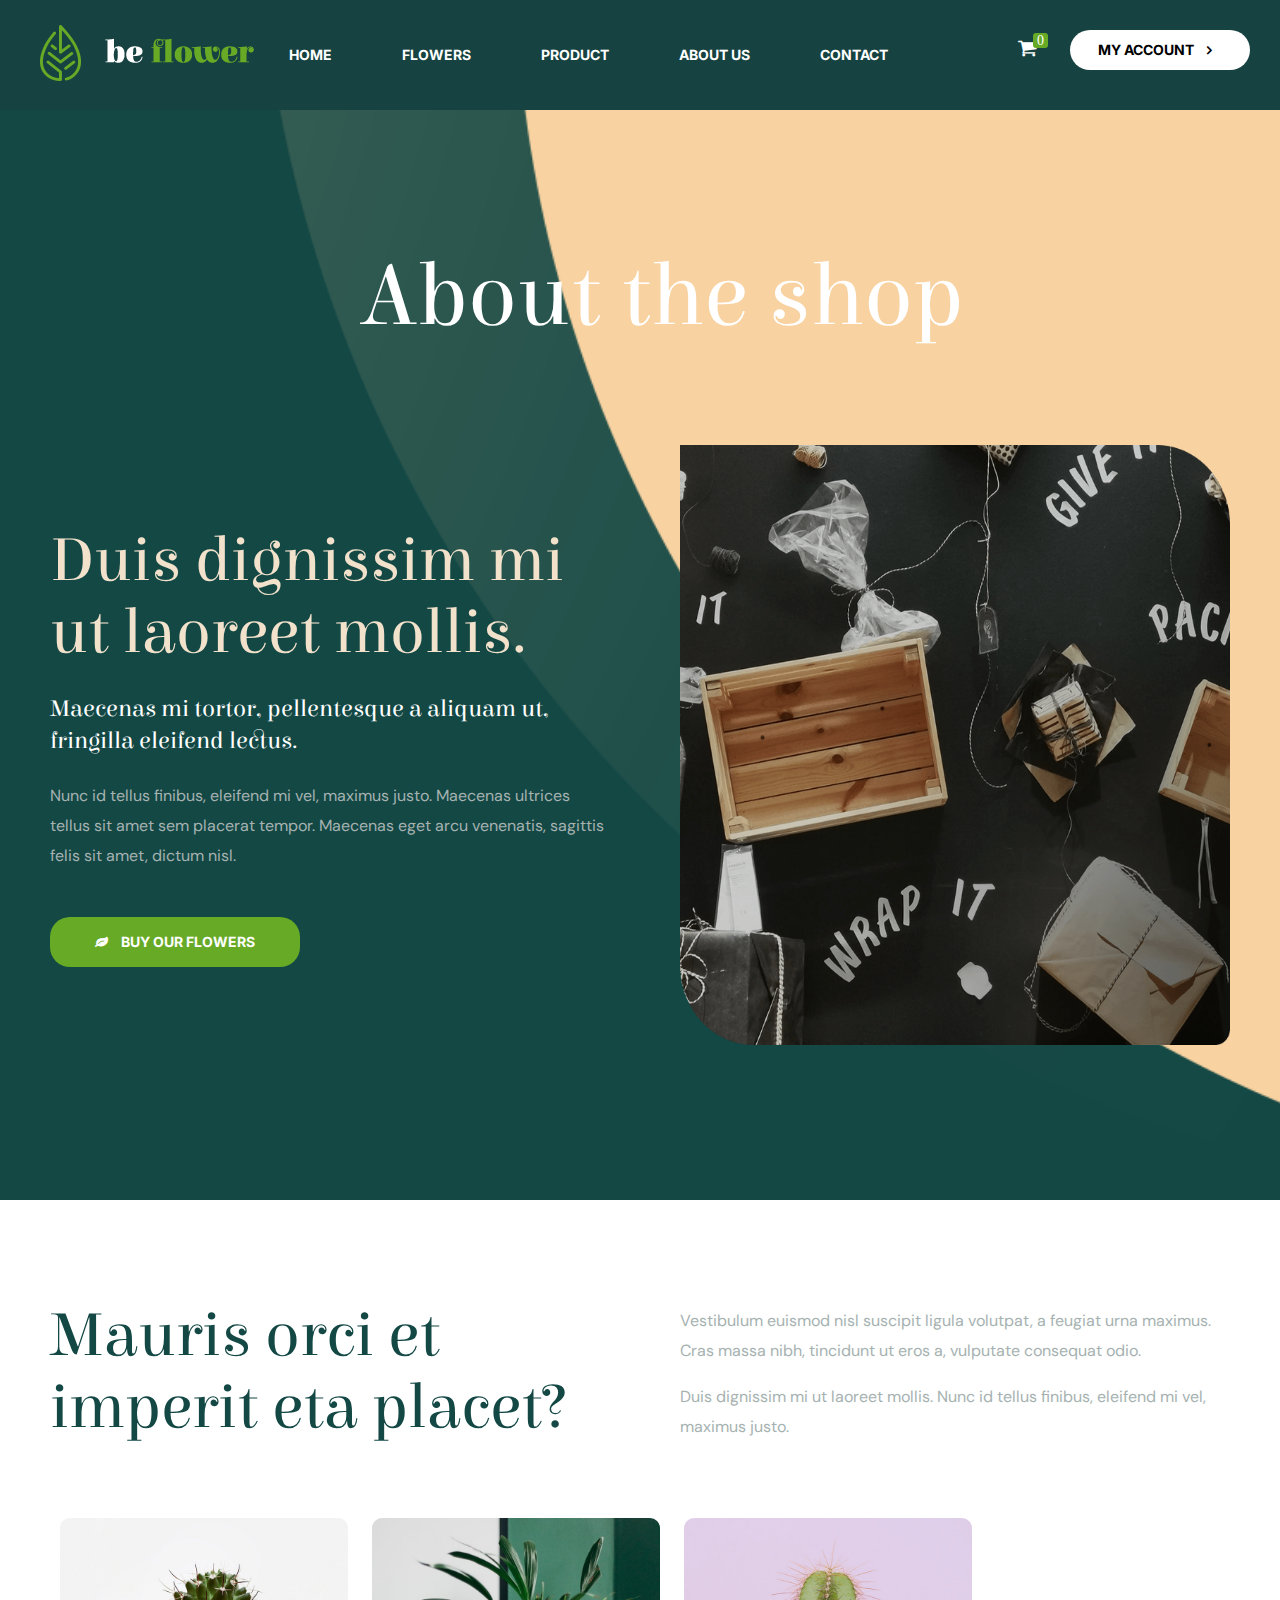
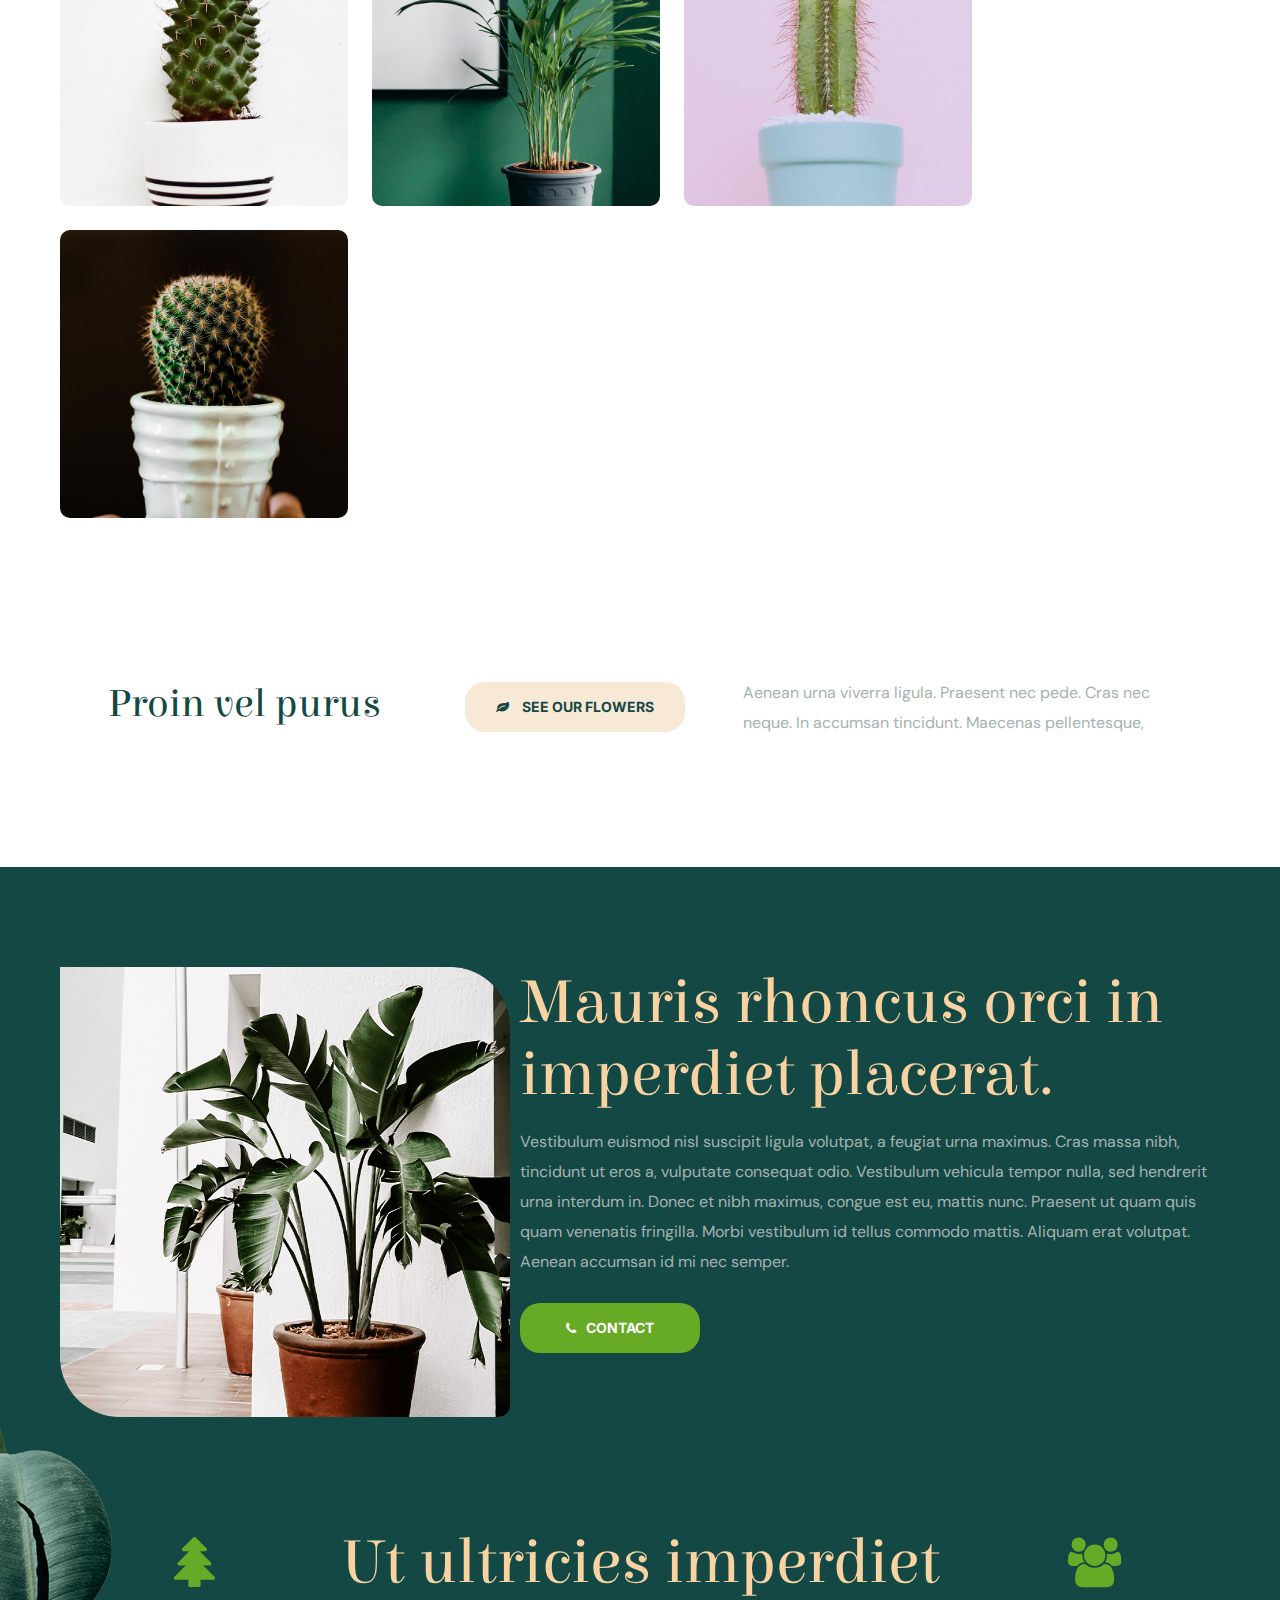
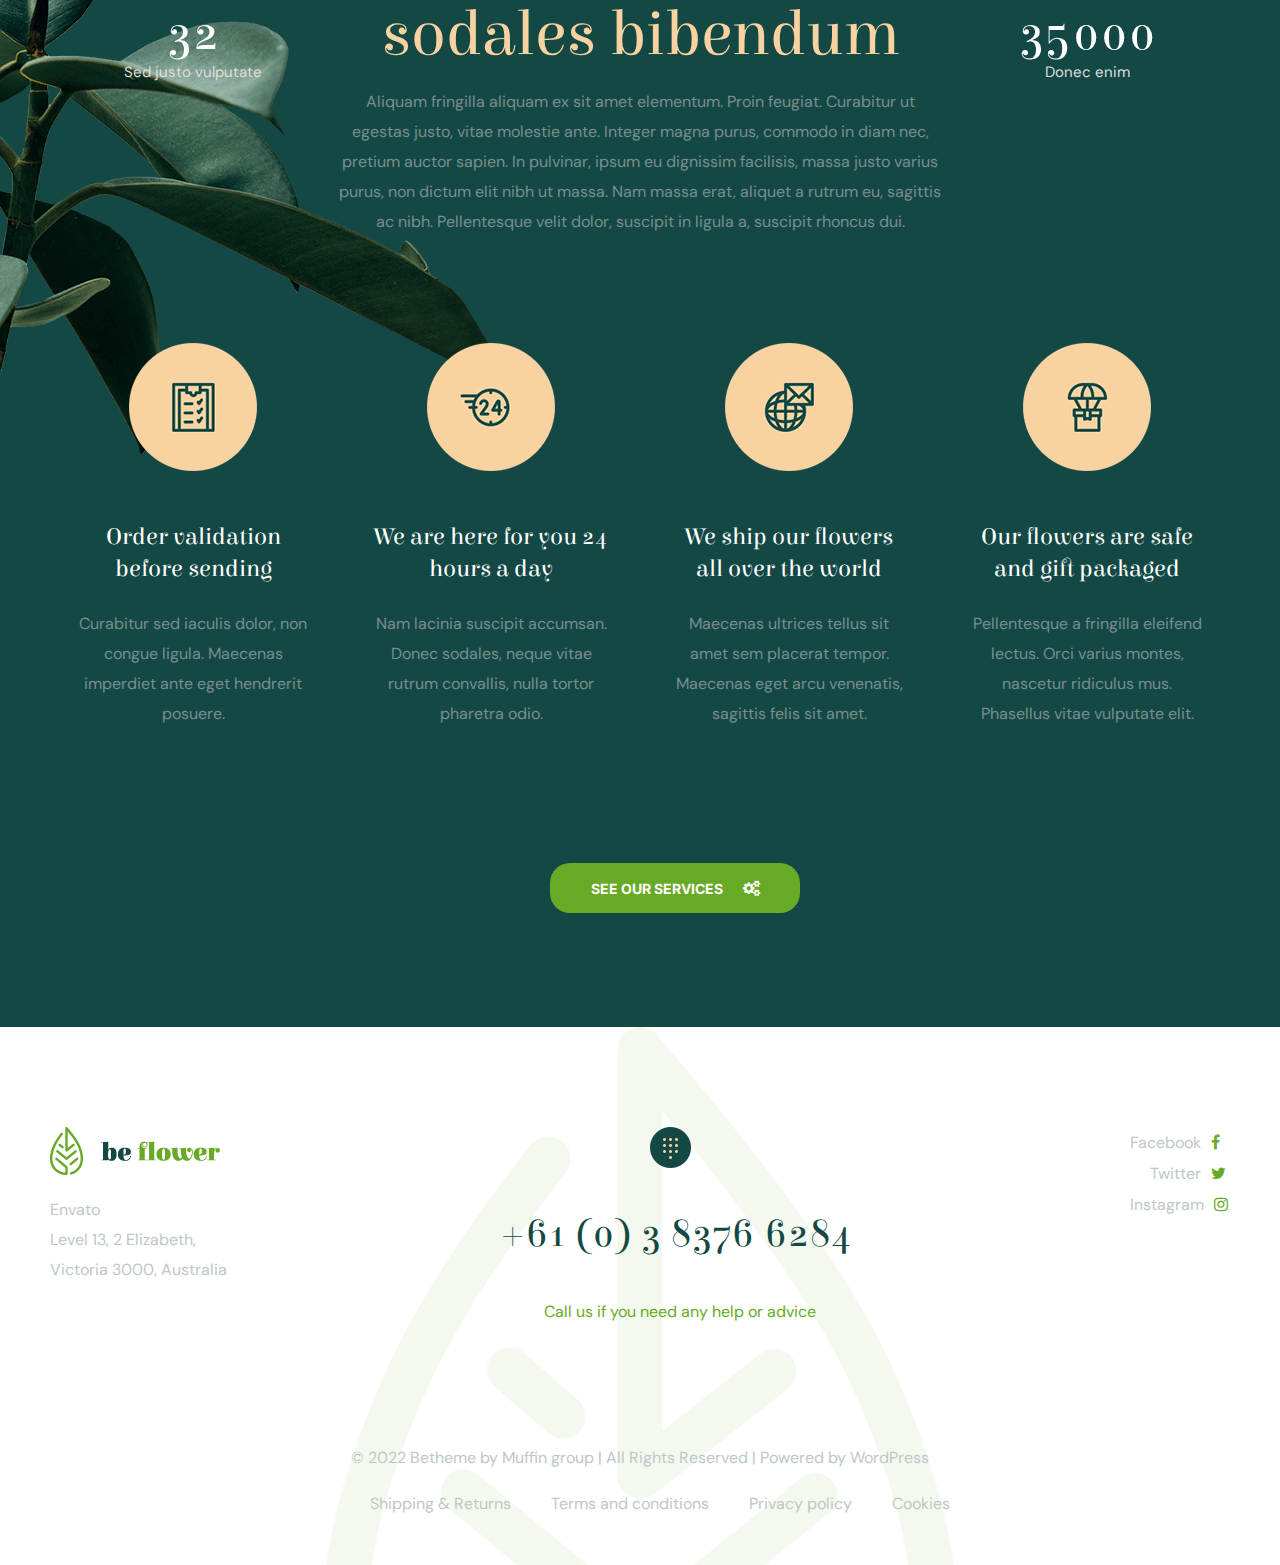
==== about.html @ 7f0ccb23 "first commit" ====
<!DOCTYPE html>
<html lang="en">
<head>
    <meta charset="UTF-8">
    <meta http-equiv="X-UA-Compatible" content="IE=edge">
    <meta name="viewport" content="width=device-width, initial-scale=1.0">
    <title>Beflower-AboutUs</title>
    <link rel="stylesheet" href="beflower.css">
    <link rel="stylesheet" href="font-awesome-4.7.0/css/font-awesome.min.css">

    <!-- navbar - .list , .right_anchor.
    homepage_content- .offer_b1,  -->

    <link href="https://fonts.googleapis.com/css2?family=Archivo:wght@600&family=Dancing+Script:wght@600&family=Elsie&family=Inter:wght@700&family=Lexend+Deca&family=Mada&family=Open+Sans:wght@500&family=Roboto&display=swap" rel="stylesheet">

    <!-- homepage_content- home_paragraph, 
    section2- .select_p1 -->

    <link href="https://fonts.googleapis.com/css2?family=Archivo:wght@600&family=Dancing+Script:wght@600&family=Elsie&family=Lexend+Deca&family=Mada&family=Open+Sans:wght@500&family=Roboto&display=swap" rel="stylesheet">

    <!--section2- flower select_p2, select_list,-->

    <link href="https://fonts.googleapis.com/css2?family=Archivo:wght@600&family=DM+Sans&family=Dancing+Script:wght@600&family=Inter:wght@700&family=Lexend+Deca&family=Mada&family=Open+Sans:wght@500&family=Roboto&display=swap" rel="stylesheet">

    <!-- inter-500 ---homepage-section5-leaf_text--->

    <link href="https://fonts.googleapis.com/css2?family=Archivo:wght@600&family=DM+Sans&family=Dancing+Script:wght@600&family=Inter:wght@500&family=Lexend+Deca&family=Mada&family=Open+Sans:wght@500&family=Roboto&display=swap" rel="stylesheet">

</head>
<body>
    <div class="aboutpage_bg">
        
        <!-- Top Navbar -->

        <!-- TOP NAVBAR LEFT SIDE -->

        <div class="navbar">
            <ul class="navbar_ul">
                <a class="anchor_left" href="index.html"><img src="images/about/flower2.png" class="navbar_logo"></a>
                <a class="anchor_left" href="index.html"><li class="list">home</li></a>
                <a class="anchor_left" href="flowers.html"><li class="list">flowers</li></a>
                <a class="anchor_left" href="product.html"><li class="list">product</li></a>
                <a class="anchor_left" href="about.html"><li class="list">about us</li></a>
                <a class="anchor_left" href="contact.html"><li class="list">contact</li></a>
            </ul>

            <!-- TOP NAVBAR RIGHT SIDE -->

            <div class="navbar_right_div">
                <a class="right_anchor" href="#"><i id="navbar_icon_cart" class="fa fa-shopping-cart" aria-hidden="true"><p class="cart_count">0</p></i>
                </a>
                <button class="navbar_button"><a class="right_anchor" href="#">my account <i id="right_button_icon" class="fa fa-angle-right" aria-hidden="true"></i>
                </a></button>
            </div>
        </div>
        <div class="aboutpage_content">
            <p class="about_paragraph">About the shop</p>
         </div>

         <!-- -------------  section 1 buy our flowers----------- -->

         <div class="about_usbg">
             <div class="about_content">
                 <p class="about_line1">Duis dignissim mi ut laoreet mollis.</p>
                 <p class="about_line2">Maecenas mi tortor, pellentesque a aliquam ut, fringilla eleifend lectus.</p>
                 <p class="about_line3">Nunc id tellus finibus, eleifend mi vel, maximus justo. Maecenas ultrices tellus sit amet sem placerat tempor. Maecenas eget arcu venenatis, sagittis felis sit amet, dictum nisl.</p>

                 <button class="about_b1"><a id="about_button" href="product.html"><i id="about_icon" class="fa fa-leaf" aria-hidden="true"></i>
                    buy our flowers</a>
                 </button>
                </div>
                <img src="images/about/flower2-home-pic2.png" class="about_pic">
            </div>
        </div>

        <!-- --------section 2 ------ ABOUT PAGE ---------- -->

        <div class="about_text">
            <p class="about_txt1">Mauris orci et imperit eta placet?</p>
            <div class="about_txt2">
            <p class="about_txt3">Vestibulum euismod nisl suscipit ligula volutpat, a feugiat urna maximus. Cras massa nibh, tincidunt ut eros a, vulputate consequat odio.</p>
            <p class="about_txt3">Duis dignissim mi ut laoreet mollis. Nunc id tellus finibus, eleifend mi vel, maximus justo.</p>
            </div>
        </div>

            <!-- ------------------aboutpage -- 4 pics--- section 3----------- -->

            <div class="display_four">
                <img src="images/about/flower2-about-pic3.jpg" class="about_d4">
                <img src="images/about/flower2-about-pic4.jpg" class="about_d4">
                <img src="images/about/flower2-about-pic5.jpg" class="about_d4">
                <img src="images/about/flower2-about-pic6.jpg" class="about_d4">
            </div>

            <!-- ----------  section 4----------------------- -->

            <div class="about_s4">
                <p class="s4_txt1">Proin vel purus</p>

                <button class="s4_b1"><a id="s4_button" href="contact.html"><i id="s4_icon" class="fa fa-leaf" aria-hidden="true"></i>
                    see our flowers</a>
                 </button>

                <div class="s4_txt2">
                <p class="s4_txt3">Aenean urna viverra ligula. Praesent nec pede. Cras nec neque. In accumsan tincidunt. Maecenas pellentesque,</p>
                </div>
            </div>

            <!-- ---------SECTION 5 --------------------------- -->

            <div class="s5_usbg">
                <img src="images/about/flower2-about-pic2.png" class="s5_pic">
                <div class="s5_content">
                    <p class="s5_line1">Mauris rhoncus orci in imperdiet placerat.</p>
                    <p class="s5_line2">Vestibulum euismod nisl suscipit ligula volutpat, a feugiat urna maximus. Cras massa nibh, tincidunt ut eros a, vulputate consequat odio. Vestibulum vehicula tempor nulla, sed hendrerit urna interdum in. Donec et nibh maximus, congue est eu, mattis nunc. Praesent ut quam quis quam venenatis fringilla. Morbi vestibulum id tellus commodo mattis. Aliquam erat volutpat. Aenean accumsan id mi nec semper.</p>
   
                    <button class="s5_b1"><a id="s5_button" href="contact.html">
                        <i id="s5_icon"class="fa fa-phone" aria-hidden="true"></i>contact</a>
                    </button>
                   </div>
               </div>
           </div>
           <!-- --------- section 6 -------------- -->

           <div class="s6_bg">
                <div class="s6_flexdiv">
                    <div class="tree_ic">
                        <i id="ic_img" class="fa fa-tree" aria-hidden="true"></i>
                        <p class="icon_count">32</p>
                        <p class="txticon">Sed justo vulputate
                        </p>
                    </div>
                    <div class="s6_center">
                        <p class="center_txt1">Ut ultricies imperdiet sodales bibendum</p>
                        <p class="center_txt2">Aliquam fringilla aliquam ex sit amet elementum. Proin feugiat. Curabitur ut egestas justo, vitae molestie ante. Integer magna purus, commodo in diam nec, pretium auctor sapien. In pulvinar, ipsum eu dignissim facilisis, massa justo varius purus, non dictum elit nibh ut massa. Nam massa erat, aliquet a rutrum eu, sagittis ac nibh. Pellentesque velit dolor, suscipit in ligula a, suscipit rhoncus dui.</p>
                    </div>
                    <div class="people_ic">
                        <i id="ic_img" class="fa fa-users" aria-hidden="true"></i>
                        <p class="icon_count">35000</p>
                        <p class="txticon">Donec enim</p>
                    </div>
                </div>

                <!-- -------- section 7 ----------------- -->

                <div class="s7_icon">
                    <div class="icon_content">
                        <img src="images/about/flower2-about-icon1.png" class="slide-top">
                        <div class="origin_div"></div>
                        <p class="icon_line1">Order validation before sending</p>
                        <p class="icon_line2">Curabitur sed iaculis dolor, non congue ligula. Maecenas imperdiet ante eget hendrerit posuere.</p>
                    </div>
                    <div class="icon_content">
                        <img src="images/about/flower2-about-icon2.png" class="slide-top">
                        <div class="origin_div"></div>
                        <p class="icon_line1">We are here for you 24 hours a day</p>
                        <p class="icon_line2">Nam lacinia suscipit accumsan. Donec sodales, neque vitae rutrum convallis, nulla tortor pharetra odio.</p>
                    </div>
                    <div class="icon_content">
                        <img src="images/about/flower2-about-icon3.png" class="slide-top">
                        <div class="origin_div"></div>
                        <p class="icon_line1">We ship our flowers all over the world</p>
                        <p class="icon_line2">Maecenas ultrices tellus sit amet sem placerat tempor. Maecenas eget arcu venenatis, sagittis felis sit amet.</p>
                    </div>
                    <div class="icon_content">
                        <img src="images/about/flower2-about-icon4.png" class="slide-top">
                        <div class="origin_div"></div>
                        <p class="icon_line1">Our flowers are safe and gift packaged</p>
                        <p class="icon_line2">Pellentesque a fringilla eleifend lectus. Orci varius montes, nascetur ridiculus mus. Phasellus vitae vulputate elit.</p>
                    </div> 
                </div>
                
                    <button class="contact_b1"><a id="contact_button" href="flowers.html">see our services<i id="ic_contact" class="fa fa-cogs" aria-hidden="true"></i></a>
                    </button>
            </div>

           <!-- ---------- section 8 footer ------------------- -->

           <div class="bottom_footer">
            <div class="footer_div">
                <div class="footer_leftdiv">
                    <img src="images/about/flower2-footer-logo.png" class="footer_logo">
                    <p class="footer_address">Envato <br>
                        Level 13, 2 Elizabeth,
                        Victoria 3000, Australia</p>
                </div> 
                <div class="footer_centerdiv">
                    <img src="images/about/flower2-footer-icon1.png" class="footer_center_icon">
                    <p class="center_line1">+61 (0) 3 8376 6284</p>
                    <p class="center_line2">Call us if you need any help or advice</p>
                </div> 
                <div class="footer_rightdiv">
                    <a class="anchor_right" href="#">Facebook</a><i id="ic_right" class="fa fa-facebook" aria-hidden="true"></i>
                    
                    <a class="anchor_right2" href="#">Twitter</a><i id="ic_right" class="fa fa-twitter" aria-hidden="true"></i>

                    <a class="anchor_right" href="#">Instagram</a><i id="ic_right" class="fa fa-instagram" aria-hidden="true"></i>
                </div>
            </div>
            <div class="footer_end">
                <p class="footer_line1">© 2022 Betheme by <a class="anchor_footer" href="#"> Muffin group</a> | All Rights Reserved | Powered by <a class="anchor_footer"  href="#">WordPress</a></p>
                <ul class="footer_ul">
                    <a class="footer_li" href="#"><li class="footer_li">Shipping & Returns</li></a>
                    <a class="footer_li" href="#"><li class="footer_li">Terms and conditions</li></a>
                    <a class="footer_li" href="#"><li class="footer_li">Privacy policy</li></a>
                    <a class="footer_li" href="#"><li class="footer_li">Cookies</li></a>
                </ul>
            </div>
         </div>
    
</body>
</html>
---- beflower.css ----
body{
    margin: 0px;
}
.homepage{
    margin: 0px;
    background-color: #134845;
}
/* ------------H O M E ---P A G E---------- */

.home_background{
    height: 900px;
    width: 100%;
    background-image: url(images/homepage/flower2-slider-bg.png);
    background-size: cover;
    border-style: none;
    background-color: #134845;
}

/* ------------NAVBAR--------------- */


.navbar{
    margin: 0px;
    height: 110px;
    width: 100%;
    display: flex;
    justify-content: space-between;
    background-color:rgb(22,67,65);
    position: fixed;
    z-index: 10;
}

/* ---------------TOP NAVBAR LEFT SIDE--------------- */

.navbar_ul{
    margin: 0px;
    list-style-type: none;
    display: flex;
    align-items: center;
}
.navbar_logo{
    display: flex;
    align-items: center;
    height: 60px;
}
.anchor_left{
    text-decoration: none;

}
.list{
    font-size: 14px;
    line-height: 60px;
    color: white;
    font-weight: 700;
    padding: 0px 35px;
    text-transform: uppercase;
    font-family: 'Inter', sans-serif;
}
.list:hover{
    color: #67AA25;
}


/* -----------TOP NAVBAR RIGHT SIDE------------*/

.navbar_right_div{
    padding: 20px;
    
}
.right_anchor{
    text-decoration: none;
    text-transform: uppercase;
    color: black;
    font-size: 14px;
    line-height: 14px;
    font-weight: 700;
    font-family: 'Inter', sans-serif;
}
#navbar_icon_cart{
    color: white;
    padding: 0px 20px;
    font-size: 20px;
    position: relative;
}
.cart_count{
    margin: 0px;
    height: 15px;
    width: 15px;
    font-size:14px;
    text-align: center;
    background-color: #67AA25;
    border-radius: 3px;
    position: absolute;
    top: -5px;
    left: 35px;
}
.navbar_button{
    margin: 10px;
    height: 40px;
    width: 180px;
    background-color: white;
    border-style: none;
    border-radius: 20px;
}
#right_button_icon{
    padding: 0px 10px;
    font-size: 14px;
    font-weight: 700;
}
.navbar_button:hover{
    background-color: rgb(233, 233, 233);
}


/*---------------- Homepage secion1 content---------------- */


.homepage_content{
    height: 560px;
    width: 600px;
    margin: 230px 0px 0px 100px;
    display:inline-block;
}
.home_paragraph{
    margin: 0px;
    font-size: 101px;
    color: white;
    font-family: 'Elsie', cursive;
    line-height: 103px;
}



#offer_button{
    text-decoration: none;
    color: white;
    text-align: center;
}
.offer_b1{
    margin:100px 0px 0px 0px;
    height:50px;
    width:180px;
    padding: 0px 10px;
    background-color: #67AA25;
    border-style: none;
    font-size: 13px;
    font-weight: 700;
    line-height: 47px;
    text-align: center;
    text-transform: uppercase;
    font-family: 'Inter', sans-serif;
    border-radius: 20px;
}
#b1_icon{
   padding-left: 10px;
    font-size: 13px;
}
.offer_b1:hover{
    background-color: darkgreen;
}

/*--------------- Home section 2 Flower Selection------------- */

.flower_select{
    margin: 0px;
    padding: 80px 50px 50px 50px;
    background-color: #134845;
    display: flex;
    justify-content: space-around;
}


/*------------------ flower section2 content---------------- */

.select_p1{
    font-size: 64px;
    color:#F8D2A1;
    font-family: 'Elsie', cursive;
}
.select_p2{
    font-size: 16px;
    line-height:2;
    color: white;
    font-family: 'DM Sans', sans-serif;
}

.select_ul{
    margin: 0px;
    padding: 0px;
    list-style-type: none;
}
.select_list{
    padding: 10px 0px;
    font-size:16px ;
    color: white;
    font-family: 'DM Sans', sans-serif;
}
#icselect{
    margin-right: 10px;
    color: #67AA25;
}
.select_button{
    margin-top: 30px;
    border-radius: 20px;
    background-color: #67AA25;
    border-style: none;
    padding: 15px 30px;
}
#ic_select{
    color: white;
}
.select_b2text{
    padding-left: 10px;
    font-size: 14px;
    text-align: center;
    text-transform: uppercase;
    font-family: 'Inter', sans-serif;
    text-decoration: none;
}
.select_button:hover{
    background-color: darkgreen;
}

/*--------------- section 3 latest products------------- */

.latest_product{
    margin: 0px;
    padding: 20px 10px;
    background-color: #134845;
}
.lp_p1{
    font-size: 24px;
    color:#F8D2A1;
    font-family: 'Elsie', cursive;
    padding-left: 50px;
}
.lp_maindiv{
    display: flex;
    justify-content: center;
}
.lp_subdiv{
   padding: 10px;
}
.lp_picbox{
    margin: 0px;
    height: 290px;
    width: 290px;
    border-radius: 10px;
    overflow: hidden;
}
.lp_pic{
    margin: 0px;
    border-radius: 10px;
    height: 290px;
    width: 290px;
    transition: transform 0.5s;
}
.lp_text{
    margin: 0px;
    padding-top: 10px;
    height: 70px;
    width: 290px;
}
.lp_p2{
    margin: 0px;
    text-align: center;
}
.lp_name{
    text-align: center;
    font-size: 24px;
    color: white;
    font-family: 'Elsie', cursive;
    text-decoration: none;
}
.lp_price{
    margin: 10px;
    font-size: 18px;
    color: #67AA25;
    text-align: center;
    font-family: 'DM Sans', sans-serif;
}
.lp_pic:hover{
    transform: scale(1.1);
}

/*------------------ section 4 tow profile images -----------*/

.profile_flexdiv{
    margin: 0px;
    padding: 50px;
    background-color: #134845;
    display: flex;
    justify-content: space-evenly;
}
.profile_overflow{
    margin: 0px;
    height:600px;
    width: 600px;
    overflow: hidden;
}

   
.profile_bg1{
    height:600px;
    width: 600px;
    background-image: url(images/homepage/flower2-products-pic10.jpg);
    background-size: cover;
    transition: transform 0.5s;
  
    
}
.profile_center{
    margin: 0px;
    height: 600px;
    width: 600px;
    background-color: rgba(116, 196, 35, 0.6);
    display: flex;
    justify-content: center;
    align-items: center;
    visibility: hidden;
}
.profile_pictxt{
    height: 100px;
    width: 600px;
    transition: transform 0.5s;
    

}
.profile_logo{
    padding: 0px 230px;
}
.profile_text{
    margin: 15px 0px;
    font-size: 26px;
    color: white;
    text-align: center;
    font-family: 'DM Sans', sans-serif;
}
.profile_bg1:hover .profile_pictxt{
    transform: scale(0.8);
}
.profile_bg1:hover{
    transform: scale(1.1);
}
.profile_bg1:hover .profile_center{
    visibility: visible;
}


/* img2 */

.profile_bg2{
    height:600px;
    width: 600px;
    background-image: url(images/homepage/flower2-products-pic9.jpg);
    background-size: cover;
    transition: transform 0.5s;
}
.profile_bg2:hover .profile_pictxt{
    transform: scale(0.8);
}
.profile_bg2:hover{
    transform: scale(1.1);
}
.profile_bg2:hover .profile_center{
    visibility: visible;
}

/* --------------- packing section 5-------------- */

/* ---------packing maindiv-------------- */

.packing_section{
    margin: 0px;
    height: 1300px;
    background-color: #134845;
}
.bg_leaf{
    height: 600px;
    width: 100%;
    background-image: url(images/homepage/flower2-section-bg2.png);
    background-size: cover;
}
.leaf_logo{
    margin: 0px;
    padding: 100px 0px 0px 130px;
    display: flex;
}
.logo_leaf{
    margin: 0px;
    height: 30px;
    width: 20px;
}
.logo_text{
    margin: 5px 10px;
    text-transform: uppercase;
    font-size: 13px;
    color: #5a7f7d;
    font-family: 'Inter', sans-serif;
}
.leaf_bgwhite{
    height: 700px;
    width: 1260px;
    background-color: white;
    border-radius: 20px;
    margin: 40px 40px;
    position: relative;
}
/* -------packing content part--------- */

.packing_content{
    height: 360px;
    width: 500px;
    margin: 80px 0px 0px 70px;
    display:inline-block;
}
.packing_line1{
    margin: 0px;
    font-size: 64px;
    color: #134845;
    font-family: 'Elsie', cursive;
    line-height: 72px;
}
.packing_line2{
    font-size: 16px;
    color: #a6b2b1;
    line-height: 30px;
    font-family: 'DM Sans', sans-serif;

}
#packing_button{
    text-decoration: none;
    color: white;
    text-align: center;
}
.packing_b1{
    margin:40px 0px 0px 0px;
    height:50px;
    width:250px;
    padding: 0px 30px;
    background-color: #67AA25;
    border-style: none;
    font-size: 14px;
    text-align: center;
    text-transform: uppercase;
    font-weight: 700;
    line-height: 14px;
    font-family: 'Inter', sans-serif;
    border-radius: 20px;
}
#b2_icon{
   padding-left: 10px;
    font-size: 13px;
}
.packing_b1:hover{
    background-color: darkgreen;
}
.packing_pic{
    height: 600px;
    width: 550px;
    position: absolute;
    right: 70px;
    bottom: 200px;
}

/* ---------packing 4 icon--------- */

.packing_icon{
    margin:170px 50px;
    position: absolute;
    display: flex;
    justify-content: center;
}
.icon_content{
    margin: 30px;
    padding: 10px 0px;
    height: 380px;
    width: 250px;
}
.slide-top{
    padding: 0px 55px;
}
.origin_div{
    margin: 20px 115px;
    height: 2px;
    width: 5px;
    background-color: #67AA25;
    visibility: hidden;
    transition: transform 0.5s;
    transform-origin: center;
}
.icon_content:hover .origin_div{
    transform: scaleX(20);
    visibility: visible;
}
.icon_content:hover .slide-top{-webkit-animation:slide-top 0.5s cubic-bezier(.25,.46,.45,.94) both;animation:slide-top 0.5s cubic-bezier(.25,.46,.45,.94) both}

@-webkit-keyframes slide-top{0%{-webkit-transform:translateY(0);transform:translateY(0)}100%{-webkit-transform:translateY(-10px);transform:translateY(-10px)}}@keyframes slide-top{0%{-webkit-transform:translateY(0);transform:translateY(0)}100%{-webkit-transform:translateY(-10px);transform:translateY(-10px)}}

.icon_line1{
    font-size: 24px;
    line-height: 32px;
    font-family: 'Elsie', cursive;
    text-align: center;
    color: white;
}
.icon_line2{
    font-size: 16px;
    line-height: 30px;
    font-family: 'DM Sans', sans-serif;
    text-align: center;
    color: #7a8e8d;
}

/* ------------section 6 footer----------- */

.bottom_footer{
    background-image: url(images/homepage/flower2-footer-bg.png);
    background-size: cover;
    width: 100%;
}
.footer_div{
    padding: 100px 50px;
    margin:0px;
    height: 200px;
    display: flex;
    justify-content: space-between;
}
.footer_leftdiv{
    height: 160px;
    width: 180px;
}
.footer_address{
    font-size:16px ;
    line-height:30px;
    color:#bec7c6;
    font-family: 'DM Sans', sans-serif;
}
.footer_centerdiv{
    height: 200px;
    width: 360px;
}
.footer_center_icon{
    margin: 0px 150px;
}
.center_line1{
    font-size:40px ;
    line-height:45px ;
    color:#134845;
    font-family: 'Elsie', cursive;
}
.center_line2{
    text-align: center;
    font-size:16px ;
    line-height:30px;
    color:#67aa25;
    font-family: 'DM Sans', sans-serif;
}
.footer_rightdiv{
    height: 85px;
    width: 100px;
}
.anchor_right{
    margin-right:10px;
    font-size:16px ;
    line-height:30px ;
    color:#bec7c6 ;
    text-decoration: none;
    font-family: 'DM Sans', sans-serif;

}
.anchor_right2{
    margin:0px 10px 0px 20px;
    font-size:16px ;
    line-height:30px ;
    color:#bec7c6 ;
    text-decoration: none;
    font-family: 'DM Sans', sans-serif;

}
#ic_right{
    font-size:16px;
    line-height: 30px;
    color: #67aa25;

}
.anchor_right:hover{
    color: #67aa25;
    text-decoration: underline;
}
.anchor_right2:hover{
    color: #67aa25;
    text-decoration: underline;
}

/* ---bottom footer ul------------- */


.footer_line1{
    text-align: center;
    color: #bec7c6;
    font-size: 16px;
    line-height: 30px;
    font-family: 'DM Sans', sans-serif;
}
.anchor_footer{
    text-decoration: none;
    color: #bec7c6;
    font-size: 16px;
    line-height: 30px;
    font-family: 'DM Sans', sans-serif;

}
.anchor_footer:hover{
    color: #67aa25;
    text-decoration: underline;
}
.footer_end{
    padding-bottom: 30px;
}
.footer_ul{
    display: flex;
    justify-content: center;
}

.footer_li{
    margin: 0px 10px;
    list-style-type: none;
    text-decoration: none;
    color: #bec7c6;
    font-size: 16px;
    line-height: 30px;
    font-family: 'DM Sans', sans-serif;
}
.footer_li:hover{
    color: #67aa25;
    text-decoration: underline;
}
/* --------------end homepage -------end ----end    ----- */


/* -----------------Page 2 ------Flower Page ---------------- */

body{
    margin: 0px;
}
/*---------------- flowerpage secion1 content---------------- */

.flowerpage_bg{
    margin: 0px;
    height: 500px;
    width: 100%;
    background-image: url(images/flowers/flower2-section-bg1.png);
    background-size: cover;
    border-style: none;
    background-color: #134845;
}

.flowerpage_content{
    height: 95px;
    width: 610px;
    margin: 300px 0px 0px 420px;
    display:inline-block;
}
.flower_paragraph{
    margin: 0px;
    font-size: 90px;
    color: white;
    font-family: 'Elsie', cursive;
    line-height: 95px;
}

/* ------------------- Flower Section 2 --------------------- */

.flower_section2{
    margin: 0px;
    padding: 90px 0px 50px 0px;
    display: flex;
    justify-content: space-evenly;
}
.right_s2{
    padding-top: 30px;
    height: 400px;
    width: 400px;
}
.center_s2{
    height: 430px;
    width: 410px;
    background-color:#599a18;
    border-radius: 10px;
    display: flex;
    justify-content: center;
    align-items: center;
    transition: transform 5s;
}
.s2_line1{
    text-align: center;
    margin: 0px;
    font-size:90px ;
    line-height: 90px;
    color:white ;
    font-family: 'Elsie', cursive;
}
.s2_line2{
    text-align: center;
    font-size:24px ;
    line-height:32px ;
    color:#134845;
    font-family: 'Elsie', cursive;
}
.left_s2{
    padding-top: 30px;
    height: 400px;
    width: 400px;
}
.center_s2:hover{
    background-color:#67aa25;
}


/* --------------- flower section 3 -------------- */

.flower_section3{
    margin: 0px;
}
.s3_textbox{
    margin: 0px 300px 30px 300px;
    /* height: 220px; */
    width:750px;

}
.textbox_l1{
    margin: 0px;
    font-size:64px ;
    line-height:72px ;
    color:#134845;
    text-align: center;
    font-family: 'Elsie', cursive;
}
.textbox_l2{
    font-size:16px ;
    line-height:30px ;
    color:#a6b2b1;
    text-align: center;
    font-family: 'DM Sans', sans-serif;
}

/* ---------section 3 hover part ------------ */

.s3_box{
    margin: 0px 300px 100px 300px;
    height:200px;
    width:750px;
}

.s3box_flex{
    margin-bottom: 20px;
    background-color: #F5F5F5;
    display: flex;
    justify-content: space-between;
}

.box_l1{
    margin: 20px;
    font-size:24px ;
    line-height:35px ;
    color:#134845;
    text-align: center;
    font-family: 'Elsie', cursive;
}

.box_l2{
    padding: 15px;
    display: flex;
    background-color: #F5F5F5;
}
.bx1{
    text-align: center;
    padding: 5px;
    height: 30px;
    border-radius: 8px;
    background-color: white;
}
.bx2{
    text-align: center;
    padding: 5px;
    margin-left: 10px;
    height: 30px;
    border-radius: 8px;
    background-color: white;
}

.anchor_boxl2{
    font-size:16px ;
    line-height:35px;
    color:#999999;
    text-align: center;
    text-decoration: none;
    font-family: 'DM Sans', sans-serif;
}
.bx1:hover{
    background-color: #E7E7E7;
}
.bx2:hover{
    background-color: #E7E7E7;
}
/* -------button contact flower page2--section 4--- */

#contact_button{
    text-decoration: none;
    color: white;
    text-align: center;
}
.contact_b1{
    margin:50px 0px 100px 550px;
    height:50px;
    width:250px;
    padding: 0px 30px;
    background-color: #67AA25;
    border-style: none;
    font-size: 14px;
    text-align: center;
    text-transform: uppercase;
    font-weight: 700;
    line-height: 14px;
    font-family: 'Inter', sans-serif;
    border-radius: 20px;
}
#ic_contact{
   padding-left: 20px;
    font-size: 16px;
}
.contact_b1:hover{
    background-color: darkgreen;
}


/* xxxxxxxxxxxxxxxxx end flower page2 xxxxxxxxxxxxxxxxxxxx */




/* -------------------------------------------------------
            --------products page 4 ------------------
--------------------------------------------------------- */


.productpage_content{
    height: 95px;
    width: 610px;
    margin: 250px 0px 0px 450px;
    display:inline-block;
}
.product_paragraph{
    margin: 0px;
    font-size: 90px;
    color: white;
    font-family: 'Elsie', cursive;
    line-height: 95px;
}

/* -----------------product headbar---------- */

.product_headbar{
    height: 80px;
    margin: 50px 50px;
    background-image: url(images/products/stripes_5_b.png);
    display: flex;
    justify-content: space-between;
}
.product_result{
    margin: 30px;
    font-size: 16px;
    color:#a8a8a8;
    font-family: 'DM Sans', sans-serif;
}
.sorting{
    margin:25px;
    padding: 0px 10px;
    border-radius: 20px;
    color: #67aa25;
    border-style: none;
    background-color: #E7E7E7;
    height: 35px;

}
.sorting_option{
    border-style: none;
    color: #67aa25;
    font-size: 14px;
    font-family: 'DM Sans', sans-serif;

}

/* ------------ section 1-4 latest product display--------- */


.product_maindiv{
    margin: 50px 0px;
    display: flex;
    justify-content: center;
}
.product_subdiv{
   padding: 10px;
}
.product_picbox{
    margin: 0px;
    height: 400px;
    width: 400px;
    border-radius: 10px;
    overflow: hidden;
}
.product_pic{
    margin: 0px;
    border-radius: 10px;
    height: 400px;
    width: 400px;
    transition: transform 0.5s;
}
.product_text{
    margin: 0px;
    padding-top: 10px;
    height: 70px;
    width: 400px;
}
.product_p{
    margin: 0px;
    text-align: center;
}
.product_name{
    text-align: center;
    font-size: 24px;
    line-height: 32px;
    color:#134845;
    font-family: 'Elsie', cursive;
    text-decoration: none;
}
.product_price{
    margin: 10px;
    font-size: 18px;
    line-height: 30px;
    color: #67AA25;
    text-align: center;
    font-family: 'DM Sans', sans-serif;
}
.product_pic:hover{
    transform: scale(1.1);
}

/* ---- xxxxxxxxx end product page xxxxxxxxxx ----- */

/* -----------------------------------------------------
------------ About US Page 4 -------------------------
----------------------------------------------------- */


.aboutpage_bg{
    margin: 0px;
    height: 1200px;
    width: 100%;
    background-image: url(images/about/flower2-section-bg1.png);
    background-position: center;
    background-size: cover;
    border-style: none;
    background-color: #134845;
}

.aboutpage_content{
    height: 95px;
    width: 610px;
    margin: 250px 0px 0px 360px;
    display:inline-block;
}
.about_paragraph{
    margin: 0px;
    font-size: 90px;
    color: white;
    font-family: 'Elsie', cursive;
    line-height: 95px;
}

/* ---------------- section 1 buy our flower------------ */

.about_usbg{
    margin: 100px 50px;
    display: flex;
    justify-content: space-between;
}
/* -------ABOUT content part--------- */

.about_content{
    height: 360px;
    width: 560px;
    margin: 80px 0px 0px 0px;
}
.about_line1{
    margin: 0px;
    font-size: 64px;
    color: #f2e1cb;
    font-family: 'Elsie', cursive;
    line-height: 72px;
}
.about_line2{
    font-size: 24px;
    color: #ffffff
    ;
    font-family: 'Elsie', cursive;
    line-height: 32px;
}
.about_line3{
    font-size: 16px;
    color:#a6b2b1;
    line-height: 30px;
    font-family: 'DM Sans', sans-serif;

}
#about_button{
    text-decoration: none;
    color: white;
    text-align: center;
}
.about_b1{
    margin:30px 0px 0px 0px;
    height:50px;
    width:250px;
    padding: 0px 30px;
    background-color: #67aa25;
    border-style: none;
    font-size: 14px;
    text-align: center;
    text-transform: uppercase;
    font-weight: 700;
    line-height: 14px;
    font-family: 'Inter', sans-serif;
    border-radius: 20px;
}
#about_icon{
   padding-right: 10px;
    font-size: 13px;
}
.about_b1:hover{
    background-color: darkgreen;
}
.about_pic{
    height: 600px;
    width: 550px;
}

/* ---------- about text section 2---------- */

.about_text{
    margin: 0px 50px;
    display: flex;
    justify-content: space-between;
}
.about_txt1{
    margin-top: 100px;
    width: 600px;
    font-size: 64px;
    color:#134845;
    font-family: 'Elsie', cursive;
    line-height: 72px;
}
.about_txt2{
    margin-top: 90px;
    width: 550px;

}
.about_txt3{
    font-size:16px;
    color:#a6b2b1;
    font-family: 'DM Sans', sans-serif;
    line-height: 30px;
}

/* -------- section 3 -- about page -- 4 pics ---- */

.display_four{
    margin:0px 50px 50px 50px;
}
.about_d4{
    margin: 10px;
    height: 288px;
    width: 288px;
    border-radius: 10px;
}
/* -----------section about 4------- */

.about_s4{
    margin: 0px 50px 100px 50px;
    display: flex;
    justify-content: space-evenly;
}
.s4_txt1{
    margin-top: 100px;
    width: 300px;
    font-size: 40px;
    color:#134845;
    font-family: 'Elsie', cursive;
    line-height: 45px;
}
#s4_button{
    text-decoration: none;
    text-align: center;
    color:#134845;
}
.s4_b1{
    margin-top: 100px;
    height:50px;
    width:220px;
    padding: 0px 10px;
    background-color:#f8e9d7 ;
    border-style: none;
    font-size: 14px;
    text-align: center;
    text-transform: uppercase;
    font-weight: 700;
    line-height: 14px;
    font-family: 'Inter', sans-serif;
    border-radius: 20px;
}
#s4_icon{
   padding-right: 10px;
    font-size: 13px;
    color:#134845;
}
.s4_b1:hover{
    background-color:#f9dfbe ;
}
.s4_txt2{
    margin-top: 80px;
    width: 430px;

}
.s4_txt3{
    font-size:16px;
    color:#a6b2b1;
    font-family: 'DM Sans', sans-serif;
    line-height: 30px;
}

/* --------- section 5----------- */

.s5_usbg{
    margin:0px;
    padding:100px 50px 10px 50px;
    background-color: #134845;
    display: flex;
    justify-content: space-evenly;
}
/* -------ABOUT content part--------- */

.s5_content{
    height: 405px;
    width: 700px;
    margin:0px;
}
.s5_line1{
    margin: 0px;
    font-size: 64px;
    color:#f8d2a1;
    font-family: 'Elsie', cursive;
    line-height: 72px;
}
.s5_line2{
    font-size: 16px;
    color:#a6b2b1;
    line-height: 30px;
    font-family: 'DM Sans', sans-serif;

}
#s5_button{
    text-decoration: none;
    color: white;
    text-align: center;
}
.s5_b1{
    margin:10px 0px 0px 0px;
    height:50px;
    width:180px;
    padding: 0px 30px;
    background-color: #67aa25;
    border-style: none;
    font-size: 14px;
    text-align: center;
    text-transform: uppercase;
    font-weight: 700;
    line-height: 14px;
    font-family: 'Inter', sans-serif;
    border-radius: 20px;
}
#s5_icon{
   padding-right: 10px;
    font-size: 13px;
}
.s5_b1:hover{
    background-color: darkgreen;
}
.s5_pic{
    height: 450px;
    width: 450px;
}

/* ------------ section 6 ------------- */


.s6_bg{
    margin: 0px;
    height: 1200px;
    width: 100%;
    background-color: #134845;
    background-image: url(images/about/flower2-section-bg2.png);
    background-repeat: no-repeat;
}
.s6_flexdiv{
    padding: 100px 50px 0px 50px;
    display: flex;
    justify-content: space-evenly;
}

.tree_ic{
    height:160px;
    width: 140px;
}
#ic_img{
    margin: 10px 0px 20px 50px;
    font-size: 50px;
    line-height: 50px;
    color: #67aa25;

}
.icon_count{
    text-align: center;
    margin: 0px;
    font-size: 50px;
    color:white;
    font-family: 'Elsie', cursive;
    line-height: 55px;
}

.txticon{
    margin: 0px;
    text-align: center;
    font-size: 15px;
    color:#dedede;
    line-height: 20px;
    font-family: 'DM Sans', sans-serif;
}

.s6_center{
    width: 610px;
}

.center_txt1{
    margin: 0px;
    text-align: center;
    font-size: 64px;
    color:#f8d2a1;
    font-family: 'Elsie', cursive;
    line-height: 72px;
}

.center_txt2{
    text-align: center;
    font-size: 16px;
    color:#7a8e8d;
    line-height: 30px;
    font-family: 'DM Sans', sans-serif;
}

.people_ic{
    height: 160px;
    width: 140px;
}

/* ---------- about us section 7 ------------- */

.s7_icon{
    margin:50px;
    display: flex;
    justify-content: center;
}

/* ---xxxxxxxxxx end page about us xxxxxxxxxxxxxx ------- */
/* -----------------------------------------------------
------------ CONTACT US Page 5 -------------------------
----------------------------------------------------- */


.contactpage_bg{
    margin: 0px;
    height: 1400px;
    width: 100%;
    background-image: url(images/contact/flower2-section-bg1.png);
    background-position: center;
    background-size: cover;
    border-style: none;
    background-color: #134845;
}

.contactpage_content{
    height: 95px;
    width: 610px;
    margin: 250px 0px 0px 380px;
    display:inline-block;
}
.contact_paragraph{
    text-align: center;
    margin: 0px;
    font-size: 90px;
    color: white;
    font-family: 'Elsie', cursive;
    line-height: 95px;
}

/* ------------ section 1 contact form ------------ */

.formbg_white{
    margin: 80px 50px;
    padding: 80px;
    height: 600px;
    width: 1100px;
    border-radius: 20px;
    background-color: white;
    background-image: url(images/contact/flower2-footer-bg.png);
    display: flex;
}

.contact_form{
    margin: 0px;
    height: 550px;
    width: 550px;
}
.form_pic{
    margin: 0px;
    height: 550px;
    width: 550px;
}
.form_txt{
    font-size:40px ;
    line-height:45px ;
    color:#134845;
    font-family: 'Elsie', cursive;
}
.form_ip{
    margin:0px 0px 15px 10px ;
    padding-left: 10px;
    border-radius: 60px;
    border-style: none;
    color: #134845;
    height: 30px;
    width: 480px;
    background-color: #F4F9F0;
    font-family: 'DM Sans', sans-serif;
}
.form_ipm{
    margin:0px 0px 15px 10px ;
    padding-left: 10px;
    border-radius: 20px;
    border-style: none;
    color: #134845;
    height: 200px;
    width: 480px;
    background-color: #F4F9F0;
    font-family: 'DM Sans', sans-serif;
}

.form_button{
    margin-left: 10px;
    border-radius: 60px;
    height: 40px;
    width: 480px;
    font-size: 14px;
    line-height: 14px;
    border-style: none;
    text-transform: uppercase;
    background-color: #67aa25;
    color: white;
    font-family: 'Inter', sans-serif;
    font-weight: 700;
}
.form_button:hover{
    background-color: #599a18;
}

/* ------- section 2 ----------------- */

.call_flex{
    margin: 0px;
    background-color:#134845;
    display: flex;
    justify-content: space-evenly;
}
.call_txt{
    text-align: center;
    margin: 0px;
    font-size: 24px;
    color:#f8d2a1;
    font-family: 'Elsie', cursive;
    line-height: 32px;
}
.call_no{
    text-align: center;
    margin: 0px;
    font-size: 40px;
    color:white;
    font-family: 'Elsie', cursive;
    line-height: 45px;
}

/* ----------- section 3 --------------- */

.address_div{
    background-color: #134845;
    padding: 50px 0px 100px 0px;
}
.add_txt{
    margin-left: 450px;
    width: 450px;
}
.add_l1{
    text-align: center;
    font-size: 24px;
    color:#f8d2a1;
    font-family: 'Elsie', cursive;
    line-height: 32px;
}
.add_l2{
    text-align: center;
    margin: 0px;
    font-size: 40px;
    color:white;
    font-family: 'Elsie', cursive;
    line-height: 45px;
}

/* --------------- section 4 map ------------- */

.google_map{
    margin: 0px;
    background-color: #134845;
    padding: 10px 50px 100px 50px;
}
.gmap{
    height: 350px;
    width: 1250px;
}
/* -------------- xxxxxxxxxxx END PAGE XXXXXXXXXXX------------- */


/* ----------------------  DETAIL  PAGE ---------------------- */

/* ------SECTION 1 --------------- */
.detailpage_bg{
    margin: 0px;
    height: 500px;
    width: 100%;
    background-image: url(images/detail/flower2-section-bg1.png);
    background-size: cover;
    border-style: none;
    background-color: #134845;
}

.detailpage_content{
    height: 95px;
    width: 610px;
    margin: 300px 0px 0px 420px;
    display:inline-block;
}
.detail_paragraph{
    margin: 0px;
    font-size: 90px;
    color: white;
    font-family: 'Elsie', cursive;
    line-height: 95px;
}


.flower_detail{
    height: 450px;
    margin: 100px;
    display: flex;
    justify-content: space-evenly;
}
.left_img{
    height: 500px;
    width: 500px;
}
.right_detail{
    width: 600px;
}
.flower_name{
    margin: 0px;
    font-size: 35px;
    color:#134845;
    font-family: 'Elsie', cursive;
    line-height: 40px;
}
.hr_line{
    color:  lightgrey;
}
.flower_cost{
    margin: 0px;
    font-size: 30px;
    color:#67aa25;
    font-family: 'Elsie', cursive;
    line-height: 30px;
}
.flower_txt{
    font-size: 16px;
    color:#7a8e8d;
    line-height: 30px;
    font-family: 'DM Sans', sans-serif;
}

.type_box{
    margin: 0px;
    width:600px;
}

.type_flex{
    background-color:#FCFCFC;
    display: flex;
}

.type_l1{
    margin:10px 120px 10px 30px ;
    font-size:16px ;
    line-height:32px ;
    color:#a6b2b1;
    text-align: center;
    font-family: 'DM Sans', sans-serif;
}


.type{
    margin:10px;
    width: 300px;
    border-radius: 20px;
    color: #67aa25;
    border-style: none;
    background-color: #E7E7E7;
    height: 35px;

}
.type_option{
    border-style: none;
    color: #67aa25;
    font-size: 14px;
    font-family: 'DM Sans', sans-serif;
}

.ip_number{
    padding-left: 10px;
    margin-top:20px ;
    height: 40px;
    width: 50px;
    border-style: none;
    border-radius: 60px;
    background-color: #E7E7E7;
}
#type_button{
    text-decoration: none;
    color: white;
    text-align: center;
}
.type_b1{
    margin-left: 20px;
    height:40px;
    width:200px;
    padding: 0px 30px;
    background-color: #67AA25;
    border-style: none;
    font-size: 14px;
    text-align: center;
    text-transform: uppercase;
    font-weight: 700;
    line-height: 14px;
    font-family: 'Inter', sans-serif;
    border-radius: 20px;
}
.type_b1:hover{
    background-color: darkgreen;
}
.catogery_txt{
    color: #a6b2b1;
    font-size: 16px;
    line-height:30px ;
    font-family: 'DM Sans', sans-serif;
}
#anchor_catogery{
    color: #67aa25;
    text-decoration: none;
}
.txt_icon{
    color: #a6b2b1;
    font-size: 16px;
    line-height:30px ;
    font-family: 'DM Sans', sans-serif;
}
#txt_ic{
    margin-left: 20px;
    color: #a6b2b1;
}
#txt_ic:hover{
    color: blue;
}

/* ------------description section 3- ------ */

.description_bg{
    margin:0px 100px;
    height: 700px;
}


.desc_p1{
    margin:10px;
    color: #67aa25;
    font-size: 16px;
    line-height:17px ;
    font-weight: 700;
    font-family: 'DM Sans', sans-serif;
}

.desc_usbg{
    margin: 50px 50px;
    display: flex;
    justify-content: space-between;
}
/* -------details content part--------- */

.desc_content{
    height: 360px;
    width: 500px;
    margin: 80px 0px 0px 0px;
}
.desc_line1{
    margin: 0px;
    font-size: 64px;
    color:#134845;
    font-family: 'Elsie', cursive;
    line-height: 74px;
}
.desc_line2{
    font-size: 16px;
    color: #a6b2b1;
    font-family: 'DM Sans', sans-serif;
    line-height: 30px;
}
.desc_flex{
    display: flex;
}
.desc_c1{
    margin: 0px;
    color:#a6b2b1;
    padding: 20px;
    border-bottom: 1px solid lightgrey;
    font-size: 16px;
    line-height:30px ;
    font-weight: 700;
    font-family: 'DM Sans', sans-serif;
}
.desc_c2{
    color: #a6b2b1;
    margin-left: 10px;
    padding: 20px;
    width: 400px;
    border-bottom: 1px solid lightgrey;
    font-size: 16px;
    color:#a6b2b1;
    line-height: 30px;
    font-family: 'DM Sans', sans-serif;
}
.desc_line3{
    font-size: 16px;
    color:#a6b2b1;
    line-height: 30px;
    font-family: 'DM Sans', sans-serif;
}
.desc_link{
    font-size: 16px;
    color:#67aa25;
    line-height: 30px;
    font-family: 'DM Sans', sans-serif;
    text-decoration: none;
}
#desc_ic{
    margin-left: 10px;
    font-size: 16px;
    color:#a6b2b1;
    line-height: 30px;
}
.desc_pic{
    height: 550px;
    width: 500px;
    border-radius: 12px;
}
/* -------- detalis page section 4 logo icon-------- */

.description_icon{
    margin:0px 50px;
    display: flex;
    justify-content: space-evenly;
}

.icon_bx{
    margin: 50px;
    padding: 10px 0px;
    width: 180px;
}
.img_ic{
    padding: 0px 55px;
}

.icon_l1{
    font-size: 20px;
    line-height: 30px;
    font-family: 'Inter', sans-serif;
    text-align: center;
    color:#134845;
}

/* -------details page section 5 part--------- */

.desc_s5{
    margin:0px 50px 50px 50px;
    display: flex;
    justify-content: space-evenly;
}
.s5_desc{
    padding-top: 30px;
    height: 400px;
    width: 510px;
    margin:0px;
}
.s5_l1{
    margin: 0px;
    font-size: 64px;
    color:#134845;
    font-family: 'Elsie', cursive;
    line-height: 72px;
}
.s5_l2{
    font-size: 16px;
    color:#a6b2b1;
    line-height: 30px;
    font-family: 'DM Sans', sans-serif;

}

.s5_img{
    height: 550px;
    width: 550px;
}

/* ----------- section6 detalis page-------- */

.d_product{
    margin: 0px 50px;
    padding: 20px 10px;
}
.d_p1{
    font-size: 24px;
    color:#134845;
    font-family: 'Elsie', cursive;
    padding-left: 50px;
}
.d_maindiv{
    display: flex;
}
.d_subdiv{
   padding: 10px;
}
.d_picbox{
    margin: 0px;
    height: 400px;
    width: 400px;
    border-radius: 10px;
    overflow: hidden;
}
.d_pic{
    margin: 0px;
    border-radius: 10px;
    height: 400px;
    width: 400px;
    transition: transform 0.5s;
}
.d_text{
    margin: 0px;
    padding-top: 10px;
    height: 70px;
    width: 400px;
}
.d_p2{
    margin: 0px;
    text-align: center;
}
.d_name{
    text-align: center;
    font-size: 24px;
    color: #134845;
    font-family: 'Elsie', cursive;
    text-decoration: none;
}
.d_price{
    margin: 10px;
    font-size: 18px;
    color: #67AA25;
    text-align: center;
    font-family: 'DM Sans', sans-serif;
}
.d_pic:hover{
    transform: scale(1.1);
}

/* -----------xxxxxxxxxxx end details page xxxxxxxxxxxx---- */

























































@media screen and (min-width: 320px) and (max-width: 768px){

.home_background{
        height: 350px;
        width: 100%;
        background-size: cover;
    }
.navbar{
    margin: 0px;
    height: 80px;
    width: 100%;
    display: flex;
}
.navbar_ul{
    padding-left: 5px;
    
}
.navbar_logo{
    margin: 0px;
    height: 30px;
}
.list{
    font-size: 8px;
    padding: 0px 10px;
}
.navbar_right_div{
    padding: 0px;
    width: 80px;
    
}
.right_anchor{
    font-size: 7px;
}
#navbar_icon_cart{
    margin:20px 0px 0px 20px ;
    font-size: 12px;
}
.cart_count{
    margin: 0px;
    height: 7px;
    width: 7px;
    font-size:7px;
    border-radius: 1px;
    top: 0px;
    left: 28px;
}
.navbar_button{
    margin-top: 0px;
    height: 18px;
    width: 70px;
    border-radius: 10px;
}
#right_button_icon{
    padding: 2px;
    font-size: 7px;
}



/* section 1 content media screen*/
/* 560
600 */

.homepage_content{
    margin: 380px 0px 0px 30px;
    height: 230px;
    width: 430px;
}
.home_paragraph{
    margin: 0px;
    font-size: 50px;
    line-height: 1;
}
.offer_b1{
    margin: 30px 0px 0px 0px;
    height:40px;
    width:150px;
    padding: 0px 5px;
    font-size: 12px;
    border-radius: 20px;
}
#b1_icon{
   padding-left: 5px;
    font-size: 12px;
}



/* section 2 flower selection media screen */

.flower_select{
    margin: 0px;
    padding: 300px 30px 50px 30px;
    flex-direction: column;
}


/* flower section2 content */

.flower_pic{
    height: 450px;
    width: 420px;
}
.select_p1{
    font-size: 35px;
    margin: 25px 0px;
}
.select_p2{
    font-size: 16px;
    line-height:1.5;
}
.select_list{
    padding: 3px 0px;
    font-size:15px;
}
#icselect{
    margin-right: 5px;
}
.select_button{
    margin-top: 15px;
    border-radius: 10px;
    padding: 10px 15px;
}
#ic_select{
    font-size: 14px;
    color: white;
}
.select_b2text{
    padding-left: 10px;
    font-size: 14px;
}


/*---------------- section 3 latest products---------- */

.lp_p1{
    font-size: 24px;
    padding-left: 140px;
}
.lp_maindiv{
    flex-direction: column;

}
.lp_picbox{
    margin: 0px 70px;
    height: 290px;
    width: 290px;
    border-radius: 10px;
}
.lp_pic{
    margin: 0px;
    border-radius: 10px;
    height: 290px;
    width: 290px;
   
}
.lp_text{
    margin: 0px 0px 50px  70px;
    padding: 15px 0px;
    height: 70px;
    width: 290px;
}
.lp_p2{
    margin: 0px;
}
.lp_name{
    font-size: 24px;
    
}
.lp_price{
    margin: 10px;
    font-size: 18px;
}

/*------------------ section 4 tow profile images -----------*/

.profile_flexdiv{
    margin: 0px;
    padding: 20px 40px;
    flex-direction: column;
}
.profile_overflow{
    margin: 20px 0px;
    height:400px;
    width: 400px;
}
.profile_bg1{
    margin: 0px;
    height:400px;
    width: 400px;
}
.profile_center{
    margin: 0px;
    height:400px;
    width: 400px;
}
.profile_pictxt{
    height: 150px;
    width: 300px;
}
.profile_logo{
    padding: 0px 90px;
}
.profile_text{
    margin: 15px 0px;
    font-size: 20px;
}
.profile_bg2{
    height:400px;
    width: 400px;
}

/* --------section 5 ----------packing safe------ */

.packing_section{
    margin: 0px;
    height: 2370px;
}
.bg_leaf{
    height: 300px;
    width: 100%;
}
.leaf_logo{
    margin: 0px;
    padding: 50px 0px 0px 65px;
}
.logo_leaf{
    margin: 0px;
    height: 30px;
    width: 20px;
}
.logo_text{
    margin: 5px 10px;
    font-size: 13px;
}
.leaf_bgwhite{
    height: 1000px;
    width: 430px;
    border-radius:20px;
    margin: 20px 20px;
    flex-direction: column;
}
/* -------packing content part--------- */

.packing_content{
    height: 310px;
    width: 360px;
    margin: 50px 0px 0px 35px;
}
.packing_line1{
    margin: 0px;
    font-size: 50px;
    line-height: 60px;
}
.packing_line2{
    font-size: 15px;
    line-height: 30px;
   
}
.packing_b1{
    margin: 30px 0px 0px 70px;
    height:40px;
    width:200px;
    padding: 0px 20px;
    font-size: 12px;
}
#b2_icon{
   padding-left: 10px;
    font-size: 12px;
}
.packing_pic{
    height: 420px;
    width: 360px;
    right: 35px;
    bottom: 200px;
    top: 450px;
}

/* ---------packing 4 icon--------- */

.packing_icon{
    margin:700px 90px;
   flex-direction: column;
}
.icon_content{
    margin: 30px;
    padding: 10px 0px;
    height: 250px;
    width: 250px;
}
.slide-top{
    padding: 0px 55px;
}
.origin_div{
    margin: 20px 115px;
    height: 2px;
    width: 5px;
}
.icon_line1{
    font-size: 16px;
    line-height: 20px;
    text-align: center;
}
.icon_line2{
    font-size: 16px;
    line-height: 20px;
    text-align: center;
    
}

/* ------------section 6 footer----------- */
.footer_div{
    padding: 100px 50px;
    margin:0px;
    height: 650px;
    flex-direction: column;
}
.footer_leftdiv{
    height: 120px;
    width: 180px;
}
.footer_logo{
    height: 60px;
    width: 180px;
}
.footer_address{
    font-size:16px ;
    line-height:30px;
}
.footer_centerdiv{
    height: 200px;
    width: 360px;
}
.footer_center_icon{
    margin: 150px 180px 0px 180px;
}
.center_line1{
    text-align: center;
    font-size:30px ;
    line-height:45px ;
}
.center_line2{
    text-align: center;
    font-size:16px ;
}
.footer_rightdiv{
    margin: 250px 0px 100px 300px;
    height: 85px;
    width: 100px;
}
.anchor_right{
    margin-right:10px;
    font-size:16px ;
    line-height:30px ;
}
.anchor_right2{
    margin:0px 10px 0px 20px;
    font-size:16px ;
    line-height:30px ;
}

/* ---bottom footer ul------------- */
.bottom_footer{
    background-image: url(images/flower2-footer-bg.png);
    width: 100%;
    background-position: center;
}

.footer_line1{
    margin: 0px;
    text-align: center;
    font-size: 12px;
}
.anchor_footer{
    font-size: 12px;
}
.footer_end{
    padding-bottom: 30px;
}
.footer_li{
    margin-left: 1px;
    font-size: 12px;
}



/* ------------page 2 flower ------------ */

.flowerpage_bg{
    margin: 0px;
    height: 300px;
    width: 100%;
}

.flowerpage_content{
    height: 95px;
    width: 305px;
    margin: 100px 0px 0px 170px;
}
.flower_paragraph{
    margin: 0px;
    font-size: 50px;
    line-height: 50px;
}

/* ----------- section 1-------------------- */

.flower_section2{
    margin: 50px 0px;
    padding: 50px 50px 0px 50px;
    flex-direction: column;
}
.right_s2{
    margin-bottom: 20px;
    height: 400px;
    width: 400px;
}
.center_s2{
    height: 430px;
    width: 410px;
    border-radius: 10px;
}
.s2_line1{
   
    margin: 0px;
    font-size:90px ;
    line-height: 90px;
}
.s2_line2{
    font-size:24px ;
    line-height:32px ;
}
.left_s2{
    padding-top: 30px;
    height: 400px;
    width: 400px;
}



/* --------------- flower section 3 -------------- */

.flower_section3{
    margin: 50px 0px;
}
.s3_textbox{
    margin: 50px;
    width:400px;

}
.textbox_l1{
    margin: 0px;
    font-size:64px ;
    line-height:72px ;
}
.textbox_l2{
    font-size:16px ;
    line-height:30px ;
}

/* ---------section 3 hover part ------------ */
.s3_box{
    margin:0px 50px;
    height:650px;
    width:400px;
}
.s3box_flex{
    margin-bottom: 20px;
    flex-direction: column;
}
.box_l1{
    margin: 20px;
    font-size:16px ;
    line-height:35px ;
}

.box_l2{
    padding: 15px;
    flex-direction: column;
}
.bx1{
    padding: 5px;
    height: 30px;
    border-radius: 8px;
}
.bx2{
    padding: 5px;
    margin-top: 10px;
    height: 30px;
    border-radius: 8px;
}
.anchor_boxl2{
    font-size:16px ;
    line-height:35px;
}
.contact_b1{
    margin:50px 0px 50px 140px;
    height:50px;
    width:250px;
    padding: 0px 30px;
    font-size: 14px;
    font-weight: 700;
    line-height: 14px;
}
#ic_contact{
   padding-left: 10px;
    font-size: 16px;
}

/* -------------------------------------------------------
            --------products page 4 ------------------
--------------------------------------------------------- */


.productpage_content{
    height: 95px;
    width: 310px;
    margin: 120px 0px 0px 150px;
}
.product_paragraph{
    margin: 0px;
    font-size: 50px;
    line-height: 95px;
}

/* -----------------product headbar---------- */

.product_headbar{
    height: 80px;
    margin: 50px 30px;
}
.product_result{
    margin:30px 15px;
    font-size: 14px;
}
.sorting{
    margin:25px;
    padding: 0px 5px;
    height: 30px;
}

/* ----------- product page section 1 ------------ */

.product_maindiv{
    margin: 50px 45px;
    flex-direction: column;
}
.product_subdiv{
    margin:20px 0px ;
   padding: 0px;
}
/* -----------------------------------------------------
------------ About US Page 4 -------------------------
----------------------------------------------------- */


.aboutpage_bg{
    margin: 0px;
    height: 1550px;
    width: 100%;
}

.aboutpage_content{
    height: 50px;
    width: 310px;
    margin: 200px 0px 0px 100px;
}
.about_paragraph{
    text-align: center;
    margin: 0px;
    font-size: 60px;
    line-height: 65px;
}

/* ---------------- section 1 buy our flower------------ */

.about_usbg{
    margin: 100px 50px;
    flex-direction: column;
}
/* -------ABOUT content part--------- */

.about_content{
    height: 460px;
    width: 400px;
    margin: 80px 0px 0px 0px;
}
.about_line1{
    margin: 0px;
    font-size: 44px;
    line-height: 42px;
    color:#d98921;
}
.about_line2{
    font-size: 24px;
    line-height: 32px;
}
.about_line3{
    font-size: 18px;
    line-height: 30px;
}
.about_b1{
    margin:30px 0px 0px 80px;
    height:50px;
    width:220px;
    padding: 0px 10px;
    font-size: 14px;
    line-height: 14px;
}
.about_pic{
    height: 500px;
    width: 390px;
}
/* ---------- about text section 2---------- */

.about_text{
    margin: 0px 50px;
    flex-direction: column;
}
.about_txt1{
    text-align: center;
    margin-top: 80px;
    width: 390px;
    font-size: 44px;
    color:#134845;
    font-family: 'Elsie', cursive;
    line-height: 42px;
}
.about_txt2{
    text-align: center;
    margin-top: 0px;
    width: 400px;

}
.about_txt3{
    font-size:16px;
    color:#a6b2b1;
    font-family: 'DM Sans', sans-serif;
    line-height: 30px;
}

/* -------- section 3 -- about page -- 4 pics ---- */

.display_four{
    margin:0px 50px 50px 80px;
}
.about_d4{
    margin: 30px;
    height: 288px;
    width: 288px;
    border-radius: 10px;
}
/* -----------section about 4------- */

.about_s4{
    margin: 0px 50px 100px 50px;
    flex-direction: column;
}
.s4_txt1{
    margin: 50px 50px 0px 70px;
    width: 300px;
    font-size: 40px;
    line-height: 45px;
}
.s4_b1{
    margin: 50px 50px 0px 100px;
}
.s4_txt2{
    margin: 50px 0px 0px 0px;
    width: 390px;
    text-align: center;

}
/* --------- section 5----------- */

.s5_usbg{
    margin:0px;
    padding:100px 50px 10px 50px;
    background-color: #134845;
   flex-direction: column;
}
/* -------ABOUT content part--------- */

.s5_content{
    height: 500px;
    width: 400px;
    margin:50px 0px 50px 0px;
}
.s5_line1{
    text-align: center;
    margin: 0px;
    font-size: 44px;
    line-height: 52px;
}
.s5_line2{
    text-align: center;
    margin:50px 0px 50px 0px;
}
.s5_b1{
    margin:10px 0px 0px 100px;
}
.s5_pic{
    height: 390px;
    width: 390px;
}

/* ------------ section 6 ------------- */


.s6_bg{
    margin: 0px;
    height: 2400px;
    width: 100%;
}
.s6_flexdiv{
    padding: 80px 50px 0px 50px;
    flex-direction: column;
}

.tree_ic{
    margin-left: 120px;
    height:160px;
    width: 140px;
}
#ic_img{
    margin: 10px 0px 20px 50px;
    font-size: 50px;
    line-height: 50px;
    color: #67aa25;

}
.icon_count{
    text-align: center;
    margin: 0px;
    font-size: 50px;
    color:white;
    font-family: 'Elsie', cursive;
    line-height: 55px;
}

.txticon{
    margin: 0px;
    text-align: center;
    font-size: 15px;
    color:#dedede;
    line-height: 20px;
    font-family: 'DM Sans', sans-serif;
}

.s6_center{
    width: 400px;
}

.center_txt1{
    margin-top: 30px;
    font-size: 44px;
    line-height: 52px;
}
.people_ic{
    margin-left: 120px;
    height: 160px;
    width: 140px;
}

/* ---------- about us section 7 ------------- */

.s7_icon{
    margin:50px 50px 50px 100px;
   flex-direction: column;
}

/* ---xxxxxxxxxx end page about us xxxxxxxxxxxxxx ------- */
/* ---xxxxxxxxxx end page about us xxxxxxxxxxxxxx ------- */
/* -----------------------------------------------------
------------ CONTACT US Page 5 -------------------------
----------------------------------------------------- */


.contactpage_bg{
    margin: 0px;
    height: 1400px;
    width: 100%;
}

.contactpage_content{
    height: 95px;
    width: 390px;
    margin: 200px 0px 0px 70px;
    display:inline-block;
}
.contact_paragraph{
    margin: 0px;
    font-size: 60px;
    line-height: 65px;
}

/* ------------ section 1 contact form ------------ */

.formbg_white{
    margin: 80px 50px;
    padding: 0px;
    height: 900px;
    width: 400px;
    border-radius: 20px;
    flex-direction: column;
}

.contact_form{
    margin: 0px;
    height: 850px;
    width: 360px;
}
.form_pic{
    margin: 20px;
    height: 350px;
    width: 350px;
}
.form_txt{
    font-size:30px ;
    line-height:35px ;
}
.form_ip{
    margin:0px 0px 15px 10px ;
    padding-left: 10px;
    border-radius: 60px;
    height: 30px;
    width: 350px;
}
.form_ipm{
    margin:0px 0px 15px 10px ;
    padding-left: 10px;
    border-radius: 20px;
    height: 200px;
    width: 350px;
}

.form_button{
    margin-left: 70px;
    border-radius: 60px;
    height: 40px;
    width: 250px;
}

/* ------- section 2 ----------------- */

.call_flex{
    margin: 0px;
    background-color:#134845;
    flex-direction: column;
}
.call_txt{
    text-align: center;
    margin: 0px;
    font-size: 24px;
    color:#f8d2a1;
    font-family: 'Elsie', cursive;
    line-height: 32px;
}
.call_no{
    text-align: center;
    margin-bottom: 120px;
    font-size: 40px;
    color:white;
    font-family: 'Elsie', cursive;
    line-height: 45px;
}

/* ----------- section 3 --------------- */

.address_div{
    margin: 0px;
    background-color: #134845;
    padding: 0px 0px 0px 0px;
}
.add_txt{
    margin-left: 50px;
    width: 390px;
}
.add_l1{
    margin-top: 0px;
    text-align: center;
    font-size: 24px;
    color:#f8d2a1;
    font-family: 'Elsie', cursive;
    line-height: 32px;
}
.add_l2{
    text-align: center;
    margin: 0px;
    font-size: 40px;
    color:white;
    font-family: 'Elsie', cursive;
    line-height: 45px;
}

/* --------------- section 4 map ------------- */

.google_map{
    width: 100%;
    background-color: #134845;
    padding-left: 50px;
}
.gmap{
    margin: 0px;
    height: 350px;
    width: 390px;
}
/* -------------- xxxxxxxxxxx END PAGE XXXXXXXXXXX------------- */
}
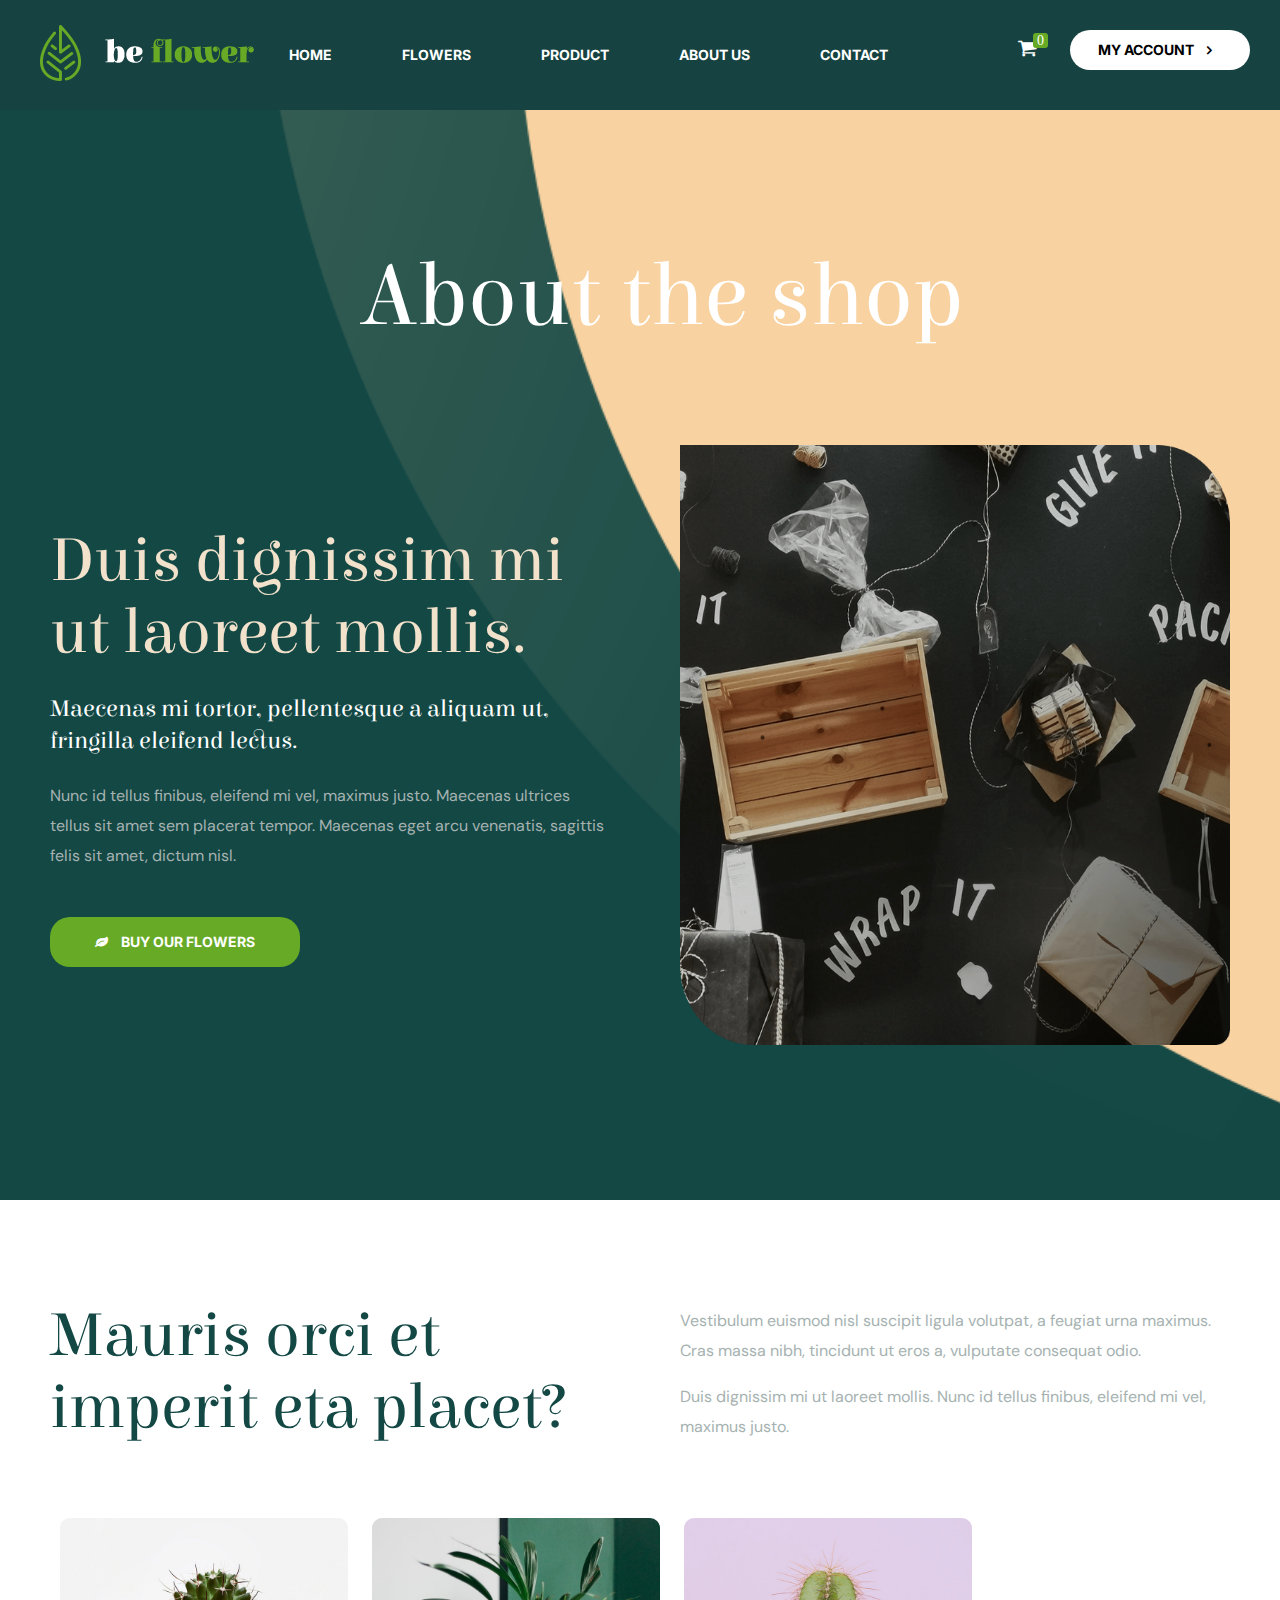
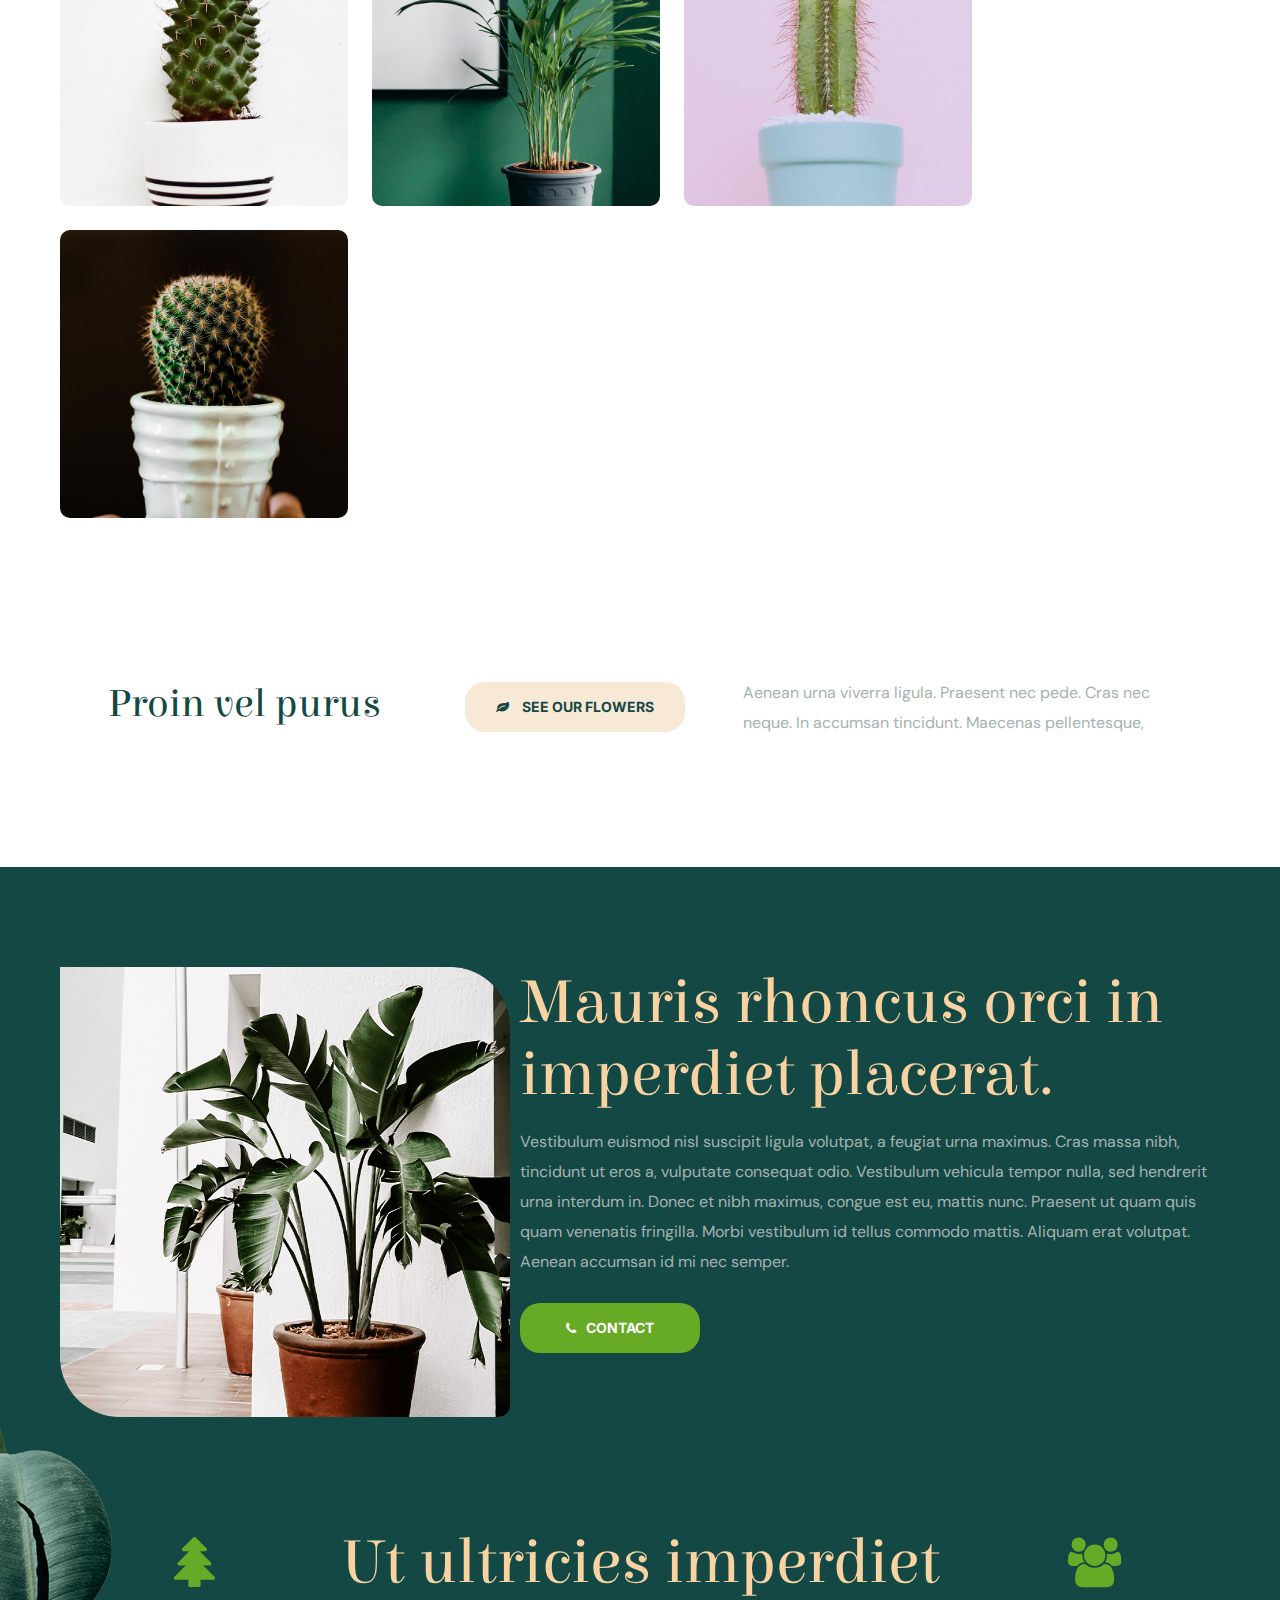
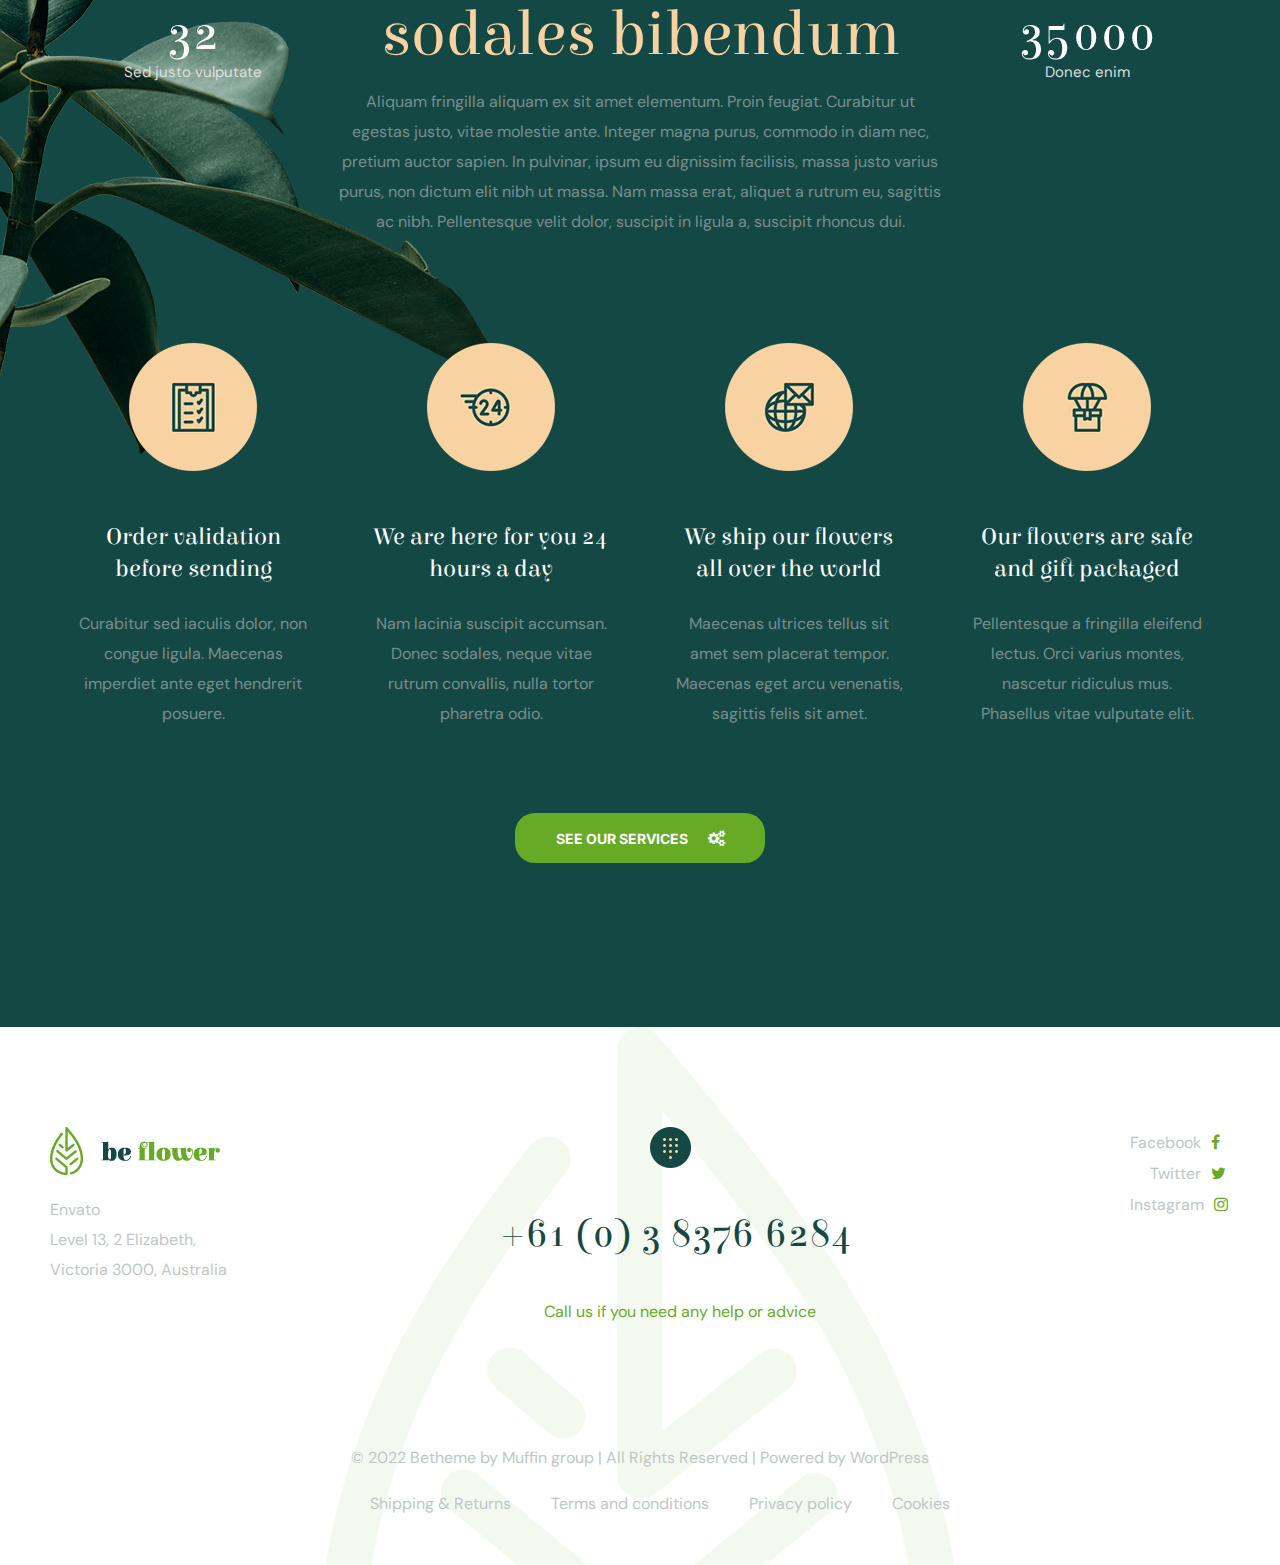
==== commit 46c03c68: "Final Resopnsive Changes" ====
--- a/about.html
+++ b/about.html
@@ -64,10 +64,10 @@
                  <p class="about_line1">Duis dignissim mi ut laoreet mollis.</p>
                  <p class="about_line2">Maecenas mi tortor, pellentesque a aliquam ut, fringilla eleifend lectus.</p>
                  <p class="about_line3">Nunc id tellus finibus, eleifend mi vel, maximus justo. Maecenas ultrices tellus sit amet sem placerat tempor. Maecenas eget arcu venenatis, sagittis felis sit amet, dictum nisl.</p>
-
+                <div class="div_about_b1">
                  <button class="about_b1"><a id="about_button" href="product.html"><i id="about_icon" class="fa fa-leaf" aria-hidden="true"></i>
                     buy our flowers</a>
-                 </button>
+                 </button></div>
                 </div>
                 <img src="images/about/flower2-home-pic2.png" class="about_pic">
             </div>
@@ -113,13 +113,13 @@
                 <div class="s5_content">
                     <p class="s5_line1">Mauris rhoncus orci in imperdiet placerat.</p>
                     <p class="s5_line2">Vestibulum euismod nisl suscipit ligula volutpat, a feugiat urna maximus. Cras massa nibh, tincidunt ut eros a, vulputate consequat odio. Vestibulum vehicula tempor nulla, sed hendrerit urna interdum in. Donec et nibh maximus, congue est eu, mattis nunc. Praesent ut quam quis quam venenatis fringilla. Morbi vestibulum id tellus commodo mattis. Aliquam erat volutpat. Aenean accumsan id mi nec semper.</p>
-   
-                    <button class="s5_b1"><a id="s5_button" href="contact.html">
-                        <i id="s5_icon"class="fa fa-phone" aria-hidden="true"></i>contact</a>
-                    </button>
-                   </div>
+            <div class="div_s5_b1">
+            <button class="s5_b1"><a id="s5_button" href="contact.html">
+                <i id="s5_icon"class="fa fa-phone" aria-hidden="true"></i>contact</a>
+            </button>
+            </div>
+        </div>
                </div>
-           </div>
            <!-- --------- section 6 -------------- -->
 
            <div class="s6_bg">
@@ -169,9 +169,9 @@
                         <p class="icon_line2">Pellentesque a fringilla eleifend lectus. Orci varius montes, nascetur ridiculus mus. Phasellus vitae vulputate elit.</p>
                     </div> 
                 </div>
-                
+                <div class="div_contact_b1">
                     <button class="contact_b1"><a id="contact_button" href="flowers.html">see our services<i id="ic_contact" class="fa fa-cogs" aria-hidden="true"></i></a>
-                    </button>
+                    </button></div>
             </div>
 
            <!-- ---------- section 8 footer ------------------- -->
--- a/beflower.css
+++ b/beflower.css
@@ -725,7 +725,6 @@
 }
 .s3_textbox{
     margin: 0px 300px 30px 300px;
-    /* height: 220px; */
     width:750px;
 
 }
@@ -811,8 +810,12 @@
     color: white;
     text-align: center;
 }
+.div_contact_b1{
+    display: flex;
+    justify-content: center;
+}
 .contact_b1{
-    margin:50px 0px 100px 550px;
+    /* margin:50px 0px 100px 550px; */
     height:50px;
     width:250px;
     padding: 0px 30px;
@@ -1868,11 +1871,7 @@
 
 
 
-
-
-
-
-@media screen and (min-width: 320px) and (max-width: 768px){
+@media screen and (min-width: 320px) and (max-width: 480px){
 
 .home_background{
         height: 350px;
@@ -1880,33 +1879,31 @@
         background-size: cover;
     }
 .navbar{
-    margin: 0px;
+    padding: 0px;
     height: 80px;
     width: 100%;
-    display: flex;
 }
 .navbar_ul{
-    padding-left: 5px;
+    padding: 0px 1px;
     
 }
 .navbar_logo{
-    margin: 0px;
-    height: 30px;
+    height: 22px;
 }
 .list{
-    font-size: 8px;
-    padding: 0px 10px;
+    font-size: 0.4rem;
+    padding: 0px 5px;
+    line-height: 10px;
 }
 .navbar_right_div{
     padding: 0px;
-    width: 80px;
-    
 }
 .right_anchor{
     font-size: 7px;
 }
 #navbar_icon_cart{
-    margin:20px 0px 0px 20px ;
+    padding: 0px 5px;
+    margin:30px 0px 0px 0px;
     font-size: 12px;
 }
 .cart_count{
@@ -1916,17 +1913,19 @@
     font-size:7px;
     border-radius: 1px;
     top: 0px;
-    left: 28px;
+    left: 14px;
 }
 .navbar_button{
-    margin-top: 0px;
+    margin: 0px;
+    padding: 0px;
     height: 18px;
-    width: 70px;
+    width: 60px;
     border-radius: 10px;
+    font-size: 5px;
 }
 #right_button_icon{
-    padding: 2px;
-    font-size: 7px;
+    padding: 1px;
+    font-size: 5px;
 }
 
 
@@ -1936,26 +1935,26 @@
 600 */
 
 .homepage_content{
-    margin: 380px 0px 0px 30px;
+    margin: 380px 0px 0px 0px;
     height: 230px;
-    width: 430px;
+    width: 320px;
 }
 .home_paragraph{
-    margin: 0px;
-    font-size: 50px;
-    line-height: 1;
+    margin-left: 20px;
+    font-size: 32px;
+    line-height: 45px;
 }
 .offer_b1{
-    margin: 30px 0px 0px 0px;
+    margin: 30px 0px 30px 20px;
     height:40px;
-    width:150px;
+    width:160px;
     padding: 0px 5px;
     font-size: 12px;
     border-radius: 20px;
 }
 #b1_icon{
    padding-left: 5px;
-    font-size: 12px;
+    font-size: 14px;
 }
 
 
@@ -1964,7 +1963,7 @@
 
 .flower_select{
     margin: 0px;
-    padding: 300px 30px 50px 30px;
+    padding: 250px 20px 50px 20px;
     flex-direction: column;
 }
 
@@ -1972,16 +1971,19 @@
 /* flower section2 content */
 
 .flower_pic{
+    margin-top: 30px;
     height: 450px;
-    width: 420px;
+    width: 100%;
 }
 .select_p1{
-    font-size: 35px;
+    font-size: 32px;
     margin: 25px 0px;
 }
 .select_p2{
-    font-size: 16px;
+    width: 100%;
+    font-size: 14px;
     line-height:1.5;
+  
 }
 .select_list{
     padding: 3px 0px;
@@ -2006,33 +2008,38 @@
 
 
 /*---------------- section 3 latest products---------- */
-
+.latest_product{
+    width: 100%;
+    padding:20px 0px;
+}
 .lp_p1{
     font-size: 24px;
-    padding-left: 140px;
+    text-align: center;
+    padding: 0px;
 }
 .lp_maindiv{
     flex-direction: column;
-
-}
+    align-items: center;
+}
+.lp_subdiv{
+    margin: 10px auto;
+ }
 .lp_picbox{
-    margin: 0px 70px;
+    margin: 0px;
     height: 290px;
-    width: 290px;
     border-radius: 10px;
 }
 .lp_pic{
     margin: 0px;
     border-radius: 10px;
     height: 290px;
-    width: 290px;
+    width: 100%;
    
 }
 .lp_text{
-    margin: 0px 0px 50px  70px;
-    padding: 15px 0px;
     height: 70px;
     width: 290px;
+    text-align: center;
 }
 .lp_p2{
     margin: 0px;
@@ -2049,24 +2056,27 @@
 /*------------------ section 4 tow profile images -----------*/
 
 .profile_flexdiv{
-    margin: 0px;
-    padding: 20px 40px;
+    margin:0px;
+    width: 100%;
+    padding: 20px 0px;
     flex-direction: column;
+    align-items: center;
 }
 .profile_overflow{
-    margin: 20px 0px;
-    height:400px;
-    width: 400px;
+    margin: 20px auto;
+    height:350px;
+    width: 95%;
 }
 .profile_bg1{
-    margin: 0px;
-    height:400px;
-    width: 400px;
+    margin:0px auto;
+    height:350px;
+    width: 95%;
+    background-position: center;
 }
 .profile_center{
-    margin: 0px;
-    height:400px;
-    width: 400px;
+    margin: 0px auto;
+    height:350px;
+    width: 95%;
 }
 .profile_pictxt{
     height: 150px;
@@ -2080,8 +2090,9 @@
     font-size: 20px;
 }
 .profile_bg2{
-    height:400px;
-    width: 400px;
+    margin: 0px auto;
+    height:350px;
+    width: 95%;
 }
 
 /* --------section 5 ----------packing safe------ */
@@ -2089,6 +2100,7 @@
 .packing_section{
     margin: 0px;
     height: 2370px;
+    width: 100%;
 }
 .bg_leaf{
     height: 300px;
@@ -2104,35 +2116,35 @@
     width: 20px;
 }
 .logo_text{
-    margin: 5px 10px;
-    font-size: 13px;
+    margin:10px;
+    font-size: 14px;
 }
 .leaf_bgwhite{
     height: 1000px;
-    width: 430px;
+    width: 95%;
     border-radius:20px;
-    margin: 20px 20px;
+    margin:5px 8px;
     flex-direction: column;
 }
 /* -------packing content part--------- */
 
 .packing_content{
     height: 310px;
-    width: 360px;
-    margin: 50px 0px 0px 35px;
+    width: 280px;
+    margin: 50px 0px 0px 15px;
 }
 .packing_line1{
     margin: 0px;
-    font-size: 50px;
-    line-height: 60px;
+    font-size: 35px;
+    line-height: 40px;
 }
 .packing_line2{
-    font-size: 15px;
-    line-height: 30px;
+    font-size: 18px;
+    line-height: 20px;
    
 }
 .packing_b1{
-    margin: 30px 0px 0px 70px;
+    margin: 20px 0px 0px 0px;
     height:40px;
     width:200px;
     padding: 0px 20px;
@@ -2144,20 +2156,23 @@
 }
 .packing_pic{
     height: 420px;
-    width: 360px;
-    right: 35px;
-    bottom: 200px;
-    top: 450px;
+    width: 100%;
+    right: 25px;
+    bottom: 150px;
+    top: 400px;
 }
 
 /* ---------packing 4 icon--------- */
 
 .packing_icon{
-    margin:700px 90px;
+    margin:700px auto;
+    height: 1300px;
+    width: 100%;
    flex-direction: column;
+   align-items: center;
 }
 .icon_content{
-    margin: 30px;
+    margin: 35px auto;
     padding: 10px 0px;
     height: 250px;
     width: 250px;
@@ -2184,10 +2199,12 @@
 
 /* ------------section 6 footer----------- */
 .footer_div{
-    padding: 100px 50px;
+    padding: 100px 0px;
     margin:0px;
     height: 650px;
+    width: 100% !important;
     flex-direction: column;
+    align-items: center;
 }
 .footer_leftdiv{
     height: 120px;
@@ -2202,23 +2219,25 @@
     line-height:30px;
 }
 .footer_centerdiv{
+    margin: 0px auto;
     height: 200px;
-    width: 360px;
+    width: 100%;
+    align-items: center;
 }
 .footer_center_icon{
-    margin: 150px 180px 0px 180px;
+    margin: 150px 0px 0px 160px;
 }
 .center_line1{
-    text-align: center;
-    font-size:30px ;
-    line-height:45px ;
+    margin:0px auto;
+    text-align: center;
+    font-size:25px;
 }
 .center_line2{
     text-align: center;
-    font-size:16px ;
+    font-size:16px;
 }
 .footer_rightdiv{
-    margin: 250px 0px 100px 300px;
+    margin: 250px 0px 100px 0px;
     height: 85px;
     width: 100px;
 }
@@ -2235,63 +2254,78 @@
 
 /* ---bottom footer ul------------- */
 .bottom_footer{
-    background-image: url(images/flower2-footer-bg.png);
-    width: 100%;
+    background-image: url(images/homepage/flower2-footer-bg.png);
     background-position: center;
-}
-
+    background-size: cover;
+    
+}
+.footer_ul{
+    margin: 16px 1px;
+    padding: 0px;
+}
 .footer_line1{
-    margin: 0px;
-    text-align: center;
-    font-size: 12px;
+    margin: 0px auto;
+    text-align: center;
+    font-size: 14px;
 }
 .anchor_footer{
     font-size: 12px;
 }
 .footer_end{
+    margin: 0px auto;
     padding-bottom: 30px;
+    width: 100%;
+    align-items: center;
 }
 .footer_li{
-    margin-left: 1px;
-    font-size: 12px;
+    margin: 0px auto;
+    font-size: 14px;
+    line-height: 20px;
 }
 
 
 
 /* ------------page 2 flower ------------ */
+/* .navbar{
+    display: none;
+} */
 
 .flowerpage_bg{
     margin: 0px;
-    height: 300px;
-    width: 100%;
+    height: 350px;
+    width: 100% !important;
+    background-size: cover;
+    background-position: center;
 }
 
 .flowerpage_content{
     height: 95px;
-    width: 305px;
-    margin: 100px 0px 0px 170px;
+    width: 250px;
+    margin: 180px 0px 0px 20px;
 }
 .flower_paragraph{
     margin: 0px;
-    font-size: 50px;
-    line-height: 50px;
+    font-size: 45px;
+    line-height: 45px;
 }
 
 /* ----------- section 1-------------------- */
 
 .flower_section2{
-    margin: 50px 0px;
-    padding: 50px 50px 0px 50px;
+    margin: 0px;
+    padding: 0px;
+    width: 100%;
     flex-direction: column;
+    align-items: center;
 }
 .right_s2{
-    margin-bottom: 20px;
-    height: 400px;
-    width: 400px;
+    margin: 20px auto;
+    height: 350px;
+    width:95%;
 }
 .center_s2{
-    height: 430px;
-    width: 410px;
+    height: 350px;
+    width: 95%;
     border-radius: 10px;
 }
 .s2_line1{
@@ -2305,9 +2339,8 @@
     line-height:32px ;
 }
 .left_s2{
-    padding-top: 30px;
-    height: 400px;
-    width: 400px;
+    height: 350px;
+    width: 95%;
 }
 
 
@@ -2315,17 +2348,18 @@
 /* --------------- flower section 3 -------------- */
 
 .flower_section3{
-    margin: 50px 0px;
+    margin: 50px auto;
+    width: 100%;
 }
 .s3_textbox{
-    margin: 50px;
-    width:400px;
+    margin: 50px auto;
+    width:95%;
 
 }
 .textbox_l1{
-    margin: 0px;
-    font-size:64px ;
-    line-height:72px ;
+    margin: 10px auto;
+    font-size:50px ;
+    line-height:50px ;
 }
 .textbox_l2{
     font-size:16px ;
@@ -2334,13 +2368,14 @@
 
 /* ---------section 3 hover part ------------ */
 .s3_box{
-    margin:0px 50px;
+    margin:0px auto;
     height:650px;
-    width:400px;
+    width:95%;
 }
 .s3box_flex{
-    margin-bottom: 20px;
+    margin-bottom: 50px;
     flex-direction: column;
+    align-items: center;
 }
 .box_l1{
     margin: 20px;
@@ -2367,18 +2402,19 @@
     font-size:16px ;
     line-height:35px;
 }
+
 .contact_b1{
-    margin:50px 0px 50px 140px;
-    height:50px;
-    width:250px;
-    padding: 0px 30px;
-    font-size: 14px;
+    margin:50px auto;
+    height:30px;
+    width:150px;
+    padding: 0px 10px;
+    font-size: 10px;
     font-weight: 700;
     line-height: 14px;
 }
 #ic_contact{
-   padding-left: 10px;
-    font-size: 16px;
+    padding-left: 10px;
+    font-size: 10px;
 }
 
 /* -------------------------------------------------------
@@ -2388,27 +2424,26 @@
 
 .productpage_content{
     height: 95px;
-    width: 310px;
-    margin: 120px 0px 0px 150px;
+    width: 250px;
+    margin: 170px 0px 0px 20px;
 }
 .product_paragraph{
     margin: 0px;
-    font-size: 50px;
-    line-height: 95px;
+    font-size: 45px;
 }
 
 /* -----------------product headbar---------- */
 
 .product_headbar{
     height: 80px;
-    margin: 50px 30px;
+    margin: 50px 20px;
 }
 .product_result{
-    margin:30px 15px;
+    margin:30px auto;
     font-size: 14px;
 }
 .sorting{
-    margin:25px;
+    margin:25px auto;
     padding: 0px 5px;
     height: 30px;
 }
@@ -2416,13 +2451,35 @@
 /* ----------- product page section 1 ------------ */
 
 .product_maindiv{
-    margin: 50px 45px;
+    margin: 50px auto;
     flex-direction: column;
+    align-items: center;
 }
 .product_subdiv{
-    margin:20px 0px ;
-   padding: 0px;
-}
+    margin:20px auto;
+    padding: 0px;
+    width: 100%;
+}
+ .product_picbox{
+     margin: 0px auto;
+     height: 300px;
+     width: 95%;
+     border-radius: 10px;
+     overflow: hidden;
+ }
+ .product_pic{
+     margin: 0px auto;
+     border-radius: 10px;
+     height: 300px;
+     width: 100%;
+ }
+ .product_text{
+     margin: 0px;
+     padding-top: 10px;
+     height: 70px;
+     width: 100%;
+ }
+ 
 /* -----------------------------------------------------
 ------------ About US Page 4 -------------------------
 ----------------------------------------------------- */
@@ -2430,152 +2487,177 @@
 
 .aboutpage_bg{
     margin: 0px;
-    height: 1550px;
+    height: 1500px;
     width: 100%;
 }
-
 .aboutpage_content{
-    height: 50px;
-    width: 310px;
-    margin: 200px 0px 0px 100px;
+    height: 100px;
+    width: 95%;
+    margin: 200px auto 100px auto;
 }
 .about_paragraph{
     text-align: center;
-    margin: 0px;
-    font-size: 60px;
-    line-height: 65px;
+    margin: 0px auto;
+    font-size: 48px;
+    line-height: 50px;
 }
 
 /* ---------------- section 1 buy our flower------------ */
 
 .about_usbg{
-    margin: 100px 50px;
+    margin: 50px auto;
     flex-direction: column;
+    align-items: center;
 }
 /* -------ABOUT content part--------- */
 
 .about_content{
-    height: 460px;
-    width: 400px;
-    margin: 80px 0px 0px 0px;
+    height: 500px;
+    width: 95%;
+    margin: 20px auto;
+    flex-direction: column;
+    align-items: center;
 }
 .about_line1{
     margin: 0px;
     font-size: 44px;
     line-height: 42px;
     color:#d98921;
+    text-align: center;
 }
 .about_line2{
-    font-size: 24px;
+    font-size: 20px;
     line-height: 32px;
+    text-align: center;
 }
 .about_line3{
-    font-size: 18px;
+    font-size: 16px;
     line-height: 30px;
+    text-align: center;
+}
+.div_about_b1{
+    display: flex;
+    justify-content: center;
+    align-items: center;
 }
 .about_b1{
-    margin:30px 0px 0px 80px;
-    height:50px;
-    width:220px;
-    padding: 0px 10px;
-    font-size: 14px;
-    line-height: 14px;
+    margin: 30px auto;
+    height:40px;
+    width:55%;
+    padding: 0px 5px;
+    font-size: 12px;
+    line-height: 12px;
 }
 .about_pic{
-    height: 500px;
-    width: 390px;
+    height: 450px;
+    width: 95%;
 }
 /* ---------- about text section 2---------- */
 
 .about_text{
-    margin: 0px 50px;
+    margin: 0px auto;
     flex-direction: column;
+    align-items: center;
 }
 .about_txt1{
-    text-align: center;
-    margin-top: 80px;
-    width: 390px;
+    margin: 40px auto;
+    width: 95%;
     font-size: 44px;
     color:#134845;
     font-family: 'Elsie', cursive;
     line-height: 42px;
+    text-align: center;
 }
 .about_txt2{
     text-align: center;
-    margin-top: 0px;
-    width: 400px;
-
-}
-.about_txt3{
-    font-size:16px;
-    color:#a6b2b1;
-    font-family: 'DM Sans', sans-serif;
-    line-height: 30px;
-}
+    margin: 0px;
+    width: 95%;
+}
+
 
 /* -------- section 3 -- about page -- 4 pics ---- */
 
 .display_four{
-    margin:0px 50px 50px 80px;
+    margin: 0px auto !important;
 }
 .about_d4{
-    margin: 30px;
+    margin: 30px auto !important;
     height: 288px;
-    width: 288px;
+    width: 100%;
     border-radius: 10px;
 }
 /* -----------section about 4------- */
 
 .about_s4{
-    margin: 0px 50px 100px 50px;
+    margin:50px auto;
     flex-direction: column;
+    align-items: center;
 }
 .s4_txt1{
-    margin: 50px 50px 0px 70px;
-    width: 300px;
+    margin:10px auto;
+    width: 95%;
     font-size: 40px;
     line-height: 45px;
+    text-align: center;
 }
 .s4_b1{
-    margin: 50px 50px 0px 100px;
+    margin: 25px auto;
+    height:40px;
+    width:55%;
+    padding: 0px 5px;
+    font-size: 12px;
 }
 .s4_txt2{
-    margin: 50px 0px 0px 0px;
-    width: 390px;
-    text-align: center;
-
+    margin: 10px auto;
+    width: 95%;
+    text-align: left;
 }
 /* --------- section 5----------- */
 
 .s5_usbg{
-    margin:0px;
-    padding:100px 50px 10px 50px;
+    margin:0px auto;
+    /* padding:100px 50px 10px 50px; */
+    padding: 0px;
     background-color: #134845;
-   flex-direction: column;
+    flex-direction: column;
+    align-items: center;
 }
 /* -------ABOUT content part--------- */
 
 .s5_content{
-    height: 500px;
-    width: 400px;
-    margin:50px 0px 50px 0px;
+    height: 600px;
+    width: 95%;
+    margin:10px auto;
+    flex-direction: column;
+    align-items: center;
 }
 .s5_line1{
-    text-align: center;
-    margin: 0px;
-    font-size: 44px;
-    line-height: 52px;
+    text-align:center;
+    margin: 0px;
+    font-size: 40px;
+    line-height: 45px;
 }
 .s5_line2{
     text-align: center;
-    margin:50px 0px 50px 0px;
-}
+    margin:30px auto;
+}
+.div_s5_b1{
+    display: flex;
+    justify-content: center;
+    align-items: center;
+}
+
 .s5_b1{
-    margin:10px 0px 0px 100px;
+    margin:20px auto;
+    height:40px;
+    width:45%;
+    padding: 0px 5px;
+    font-size: 12px;
 }
 .s5_pic{
+    margin: 30px auto;
     height: 390px;
-    width: 390px;
+    width: 95%;
 }
 
 /* ------------ section 6 ------------- */
@@ -2583,16 +2665,17 @@
 
 .s6_bg{
     margin: 0px;
-    height: 2400px;
+    height: 2550px;
     width: 100%;
 }
 .s6_flexdiv{
-    padding: 80px 50px 0px 50px;
+    padding: 20px 0px;
     flex-direction: column;
+    align-items: center;
 }
 
 .tree_ic{
-    margin-left: 120px;
+    margin:0px auto; 
     height:160px;
     width: 140px;
 }
@@ -2622,16 +2705,16 @@
 }
 
 .s6_center{
-    width: 400px;
+    width: 95%;
 }
 
 .center_txt1{
     margin-top: 30px;
-    font-size: 44px;
-    line-height: 52px;
+    font-size: 42px;
+    line-height: 50px;
 }
 .people_ic{
-    margin-left: 120px;
+    margin: 10px auto;
     height: 160px;
     width: 140px;
 }
@@ -2639,8 +2722,14 @@
 /* ---------- about us section 7 ------------- */
 
 .s7_icon{
-    margin:50px 50px 50px 100px;
+    margin: 50px auto;
    flex-direction: column;
+   align-items: center;
+}
+.div_contact_b1{
+    display: flex;
+    justify-content: center;
+    align-items: center;
 }
 
 /* ---xxxxxxxxxx end page about us xxxxxxxxxxxxxx ------- */
@@ -2658,110 +2747,106 @@
 
 .contactpage_content{
     height: 95px;
-    width: 390px;
-    margin: 200px 0px 0px 70px;
-    display:inline-block;
+    width: 95%;
+    margin:200px auto ;
 }
 .contact_paragraph{
     margin: 0px;
-    font-size: 60px;
-    line-height: 65px;
+    font-size: 45px;
+    line-height: 50px;
 }
 
 /* ------------ section 1 contact form ------------ */
-
+.contactpage_bg{
+    height: 1500px;
+}
 .formbg_white{
-    margin: 80px 50px;
+    margin:30px auto;
     padding: 0px;
     height: 900px;
-    width: 400px;
+    width: 90%;
     border-radius: 20px;
     flex-direction: column;
 }
 
 .contact_form{
     margin: 0px;
-    height: 850px;
-    width: 360px;
+    height: 500px;
+    width: 95%;
 }
 .form_pic{
-    margin: 20px;
+    margin: 20px auto;
     height: 350px;
-    width: 350px;
+    width: 95%;
 }
 .form_txt{
-    font-size:30px ;
+    font-size:25px ;
     line-height:35px ;
+    text-align: center;
 }
 .form_ip{
     margin:0px 0px 15px 10px ;
     padding-left: 10px;
     border-radius: 60px;
     height: 30px;
-    width: 350px;
+    width: 90%;
 }
 .form_ipm{
     margin:0px 0px 15px 10px ;
     padding-left: 10px;
     border-radius: 20px;
     height: 200px;
-    width: 350px;
-}
-
+    width: 90%;
+}
+.div_form_button{
+    display: flex;
+}
 .form_button{
-    margin-left: 70px;
+    margin: 0px auto;
     border-radius: 60px;
     height: 40px;
-    width: 250px;
+    width: 50%;
+    font-size: 12px;
 }
 
 /* ------- section 2 ----------------- */
 
 .call_flex{
-    margin: 0px;
     background-color:#134845;
     flex-direction: column;
 }
 .call_txt{
-    text-align: center;
-    margin: 0px;
+    font-size: 18px;
+}
+.call_no{
+    margin-bottom: 50px;
+    font-size: 22px;
+}
+
+/* ----------- section 3 --------------- */
+
+.address_div{
+    margin: 0px;
+    background-color: #134845;
+    padding: 0px 0px 0px 0px;
+    width: 100%;
+}
+.add_txt{
+    margin: auto;
+    width: 95%;
+}
+.add_l1{
+    margin-top: 0px;
+    text-align: center;
     font-size: 24px;
     color:#f8d2a1;
     font-family: 'Elsie', cursive;
     line-height: 32px;
 }
-.call_no{
-    text-align: center;
-    margin-bottom: 120px;
-    font-size: 40px;
-    color:white;
-    font-family: 'Elsie', cursive;
-    line-height: 45px;
-}
-
-/* ----------- section 3 --------------- */
-
-.address_div{
-    margin: 0px;
-    background-color: #134845;
-    padding: 0px 0px 0px 0px;
-}
-.add_txt{
-    margin-left: 50px;
-    width: 390px;
-}
-.add_l1{
-    margin-top: 0px;
-    text-align: center;
-    font-size: 24px;
-    color:#f8d2a1;
-    font-family: 'Elsie', cursive;
-    line-height: 32px;
-}
 .add_l2{
     text-align: center;
     margin: 0px;
-    font-size: 40px;
+    font-size: 25px;
     color:white;
     font-family: 'Elsie', cursive;
     line-height: 45px;
@@ -2772,12 +2857,230 @@
 .google_map{
     width: 100%;
     background-color: #134845;
-    padding-left: 50px;
+    padding:8px;
 }
 .gmap{
-    margin: 0px;
+    margin: 0px auto;
     height: 350px;
-    width: 390px;
-}
+    width: 95%;
+}
+
+/* -------------------detail page------------- */
+/* ------SECTION 1 --------------- */
+.detailpage_bg{
+    margin: 0px;
+    height: 350px;
+    width: 100% !important;
+    background-size: cover;
+    background-position: center;
+}
+
+.detailpage_content{
+    height: 95px;
+    width: 95%;
+    margin: 200px auto ;
+    text-align: center;
+}
+.detail_paragraph{
+    margin: 0px;
+    font-size: 30px;
+    line-height: 50px;
+}
+.flower_detail{
+    height: 800px;
+    margin: 50px auto;
+    flex-direction: column;
+    align-items: center;
+}
+.left_img{
+    margin: 0px auto;
+    height: 500px;
+    width: 95%;
+}
+.right_detail{
+    width: 95%;
+}
+.flower_name{
+    margin: 5px auto;
+    font-size: 28px;
+    line-height: 30px;
+    text-align: center;
+}
+.hr_line{
+    color:  lightgrey;
+    align-items: center;
+}
+.flower_cost{
+    margin: 0px auto;
+    font-size: 23px;
+    text-align: center;
+}
+.flower_txt{
+    font-size: 15px;
+    line-height: 25px;
+}
+.type_box{
+    margin: 0px;
+    width: 95%;
+}
+.type_flex{
+    flex-direction: column;
+    align-items: flex-start;
+}
+.type_l1{
+    margin: 5px auto;
+    font-size:15px ;
+    line-height:25px ;
+}
+.type{
+    margin:10px auto;
+    width: 70%;
+    height: 30px;
+}
+.ip_number{
+    padding-left: 10px;
+    margin-top:20px ;
+    height: 40px;
+    width: 15%;
+}
+.type_b1{
+    width: 65%;
+    font-size: 12px;
+}
+.catogery_txt{
+    font-size: 15px;
+    line-height:25px ;
+    text-align: center;
+}
+.txt_icon{
+    font-size: 16px;
+    line-height:30px ;
+    text-align: center;
+}
+/* ------------description section 3- ------ */
+
+.description_bg{
+    margin: 0px auto;
+    height: 1050px;
+    width: 95%;
+}
+.desc_p1{
+    margin:20px auto;
+    text-align: center;
+}
+.desc_usbg{
+    margin: 20px auto;
+    height: 980px;
+    flex-direction: column;
+    align-items: center;
+}
+/* -------details content part--------- */
+
+.desc_content{
+    width: 95%;
+    margin: 10px auto;
+}
+.desc_line1{
+    margin: 0px auto;
+    font-size: 35px;
+    line-height: 40px;
+}
+.desc_line2{
+    font-size: 16px;
+    color: #a6b2b1;
+    font-family: 'DM Sans', sans-serif;
+    line-height: 30px;
+}
+.div_desc_pic{
+    margin: 0px auto;
+}
+.desc_pic{
+    margin: 10px auto;
+    height: 300px;
+    width: 95%;
+    border-radius: 12px;
+}
+/* -------- detalis page section 4 logo icon-------- */
+
+.description_icon{
+    margin:0px auto;
+    flex-direction: column;
+    align-items: center;
+}
+
+/* -------details page section 5 part--------- */
+
+.desc_s5{
+    margin: 10px auto;
+    flex-direction: column;
+    align-items: center;
+}
+.s5_desc{
+    padding-top: 20px;
+    height: 430px;
+    width: 95%;
+    margin:0px auto;
+}
+.s5_l1{
+    margin: 0px auto;
+    font-size: 34px;
+    line-height: 40px;
+}
+.s5_l2{
+    font-size: 14px;
+    line-height: 25px;
+}
+.s5_img{
+    margin: 0px auto;
+    height: 350px;
+    width: 95%;
+}
+
+/* ----------- section6 detalis page-------- */
+
+.d_product{
+    margin: 20px auto;
+    padding:0px;
+}
+.d_p1{
+    font-size: 24px;
+    color:#134845;
+}
+.d_maindiv{
+    margin: 0px auto;
+    width: 95%;
+    flex-direction: column;
+    align-items: center;
+}
+.d_picbox{
+    margin: 0px auto;
+    height: 300px;
+    width: 95%;
+    border-radius: 10px;
+    overflow: hidden;
+}
+.d_pic{
+    margin: 0px auto;
+    border-radius: 10px;
+    height: 300px;
+    width: 95%;
+    transition: transform 0.5s;
+}
+.d_text{
+    margin: 0px;
+    padding-top: 10px;
+    height: 70px;
+    width: 95%; 
+}
+.d_name{
+    font-size: 18px;
+}
+.d_price{
+    margin: 10px auto;
+    font-size: 16px;
+}
+
+/* -----------xxxxxxxxxxx end details page xxxxxxxxxxxx---- */
+
 /* -------------- xxxxxxxxxxx END PAGE XXXXXXXXXXX------------- */
-}
+}